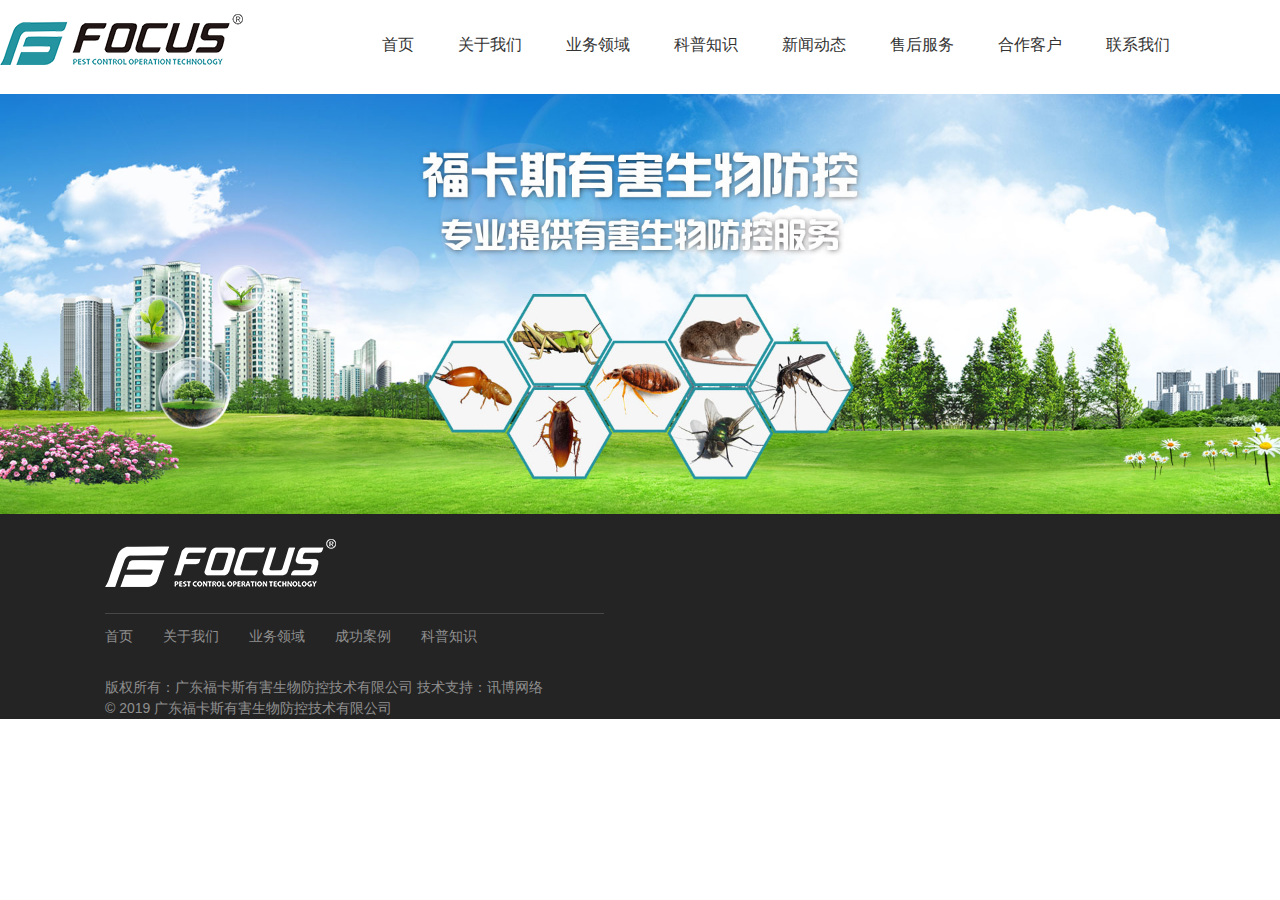
==== index.html @ cb15c4ae "1，添加页面" ====
<!DOCTYPE html>
<html>
	<head>
		<meta charset="utf-8">
		<title>首页</title>
		<link rel="stylesheet" type="text/css" href="css/PCreset.css" />
		<link rel="stylesheet" type="text/css" href="css/base.css" />
	</head>
	<body>
		<!-- header 头部 -->
		<div class="header">
			<div class="w1350 clearfix">
				<a href="index.html" class="logo"><img src="img/logo.png" alt=""></a>
				<ul>
					<li>
						<a href="">首页</a>
					</li>
					<li><a href="">关于我们</a></li>
					<li><a href="">业务领域</a></li>
					<li><a href="">科普知识</a></li>
					<li><a href="">新闻动态</a></li>
					<li><a href="">售后服务</a></li>
					<li><a href="">合作客户</a></li>
					<li><a href="">联系我们</a></li>
				</ul>
			</div>
		</div>
		<!-- banner -->
		<div class="banner">
			<a href="">
				<img src="img/banner.jpg" alt="">
			</a>
		</div>
		<!-- footer -->
		<div class="footer">
			<div class="w1350 clearfix">
				<div class="leftpart">
					<a class="logo">
						<img src="img/logo2.png">
					</a>
					<ul class="ftnav clearfix">
						<li>
							<a href="">首页</a>
						</li>
						<li><a href="">关于我们</a></li>
						<li><a href="">业务领域</a></li>
						<li><a href="">成功案例</a></li>
						<li><a href="">科普知识</a></li>
					</ul>
					<div>
						<span>版权所有：广东福卡斯有害生物防控技术有限公司</span>
						<span>技术支持：讯博网络</span>
					</div>
					<div>© 2019 广东福卡斯有害生物防控技术有限公司</div>
				</div>
			</div>
		</div>
	</body>
</html>
---- css/PCreset.css ----
@charset "utf-8";
html, body, div, h1, h2, h3, h4, h5, h6, p, dl, dt, dd, ol, ul, li, fieldset, form, label, input, legend, table, caption, tbody, tfoot, thead, tr, th, td, textarea, article, aside, audio, canvas, figure, footer, header, mark, menu, nav, section, time, video { margin: 0; padding: 0; }
h1, h2, h3, h4, h5, h6 { font-size: 100%; font-weight: normal }
article, aside, dialog, figure, footer, header, hgroup, nav, section, blockquote { display: block; }
ul, ol { list-style: none; }
img { border: 0 none; vertical-align: top; }
blockquote, q { quotes: none; }
blockquote:before, blockquote:after, q:before, q:after { content: none; }
table { border-collapse: collapse; border-spacing: 0; }
strong, em, i { font-style: normal; font-weight: normal; }
ins { text-decoration: underline; }
del { text-decoration: line-through; }
mark { background: none; }
input::-ms-clear { display: none !important; }
input:-webkit-autofill { 
    -webkit-box-shadow: 0 0 0px 1000px rgba(255, 255, 255, 0) inset !important;
}
body { font: 12px/1.5 \5FAE\8F6F\96C5\9ED1, \5B8B\4F53, "Hiragino Sans GB", STHeiti, "WenQuanYi Micro Hei", "Droid Sans Fallback", SimSun, sans-serif; background: #fff; }
a { text-decoration: none; color: #333; }
a:hover { text-decoration: none; }
*{
	outline: none;
	box-sizing: border-box;
}
.flex {
	display: -webkit-box !important;
	display: -webkit-flex !important;
	display: -ms-flexbox !important;
	display: flex !important;
}


/*垂直显示*/

.flex-v {
	-webkit-box-orient: vertical;
	-webkit-flex-direction: column;
	-ms-flex-direction: column;
	flex-direction: column;
}

.flex-1 {
	-webkit-box-flex: 1;
	-webkit-flex: 1;
	-ms-flex: 1;
	flex: 1;
	/* overflow: hidden */
}


/*垂直对其方式*/

.flex-align-center {
	-webkit-box-align: center;
	-webkit-align-items: center;
	-ms-flex-align: center;
	align-items: center;
}

.flex-align-end {
	-webkit-box-align: flex-end;
	-webkit-align-items: flex-end;
	-ms-flex-align: flex-end;
	align-items: flex-end
}

/*左右居中*/

.flex-pack-center {
	-webkit-box-pack: center;
	-webkit-justify-content: center;
	-ms-flex-pack: center;
	justify-content: center;
}


/*两端对齐*/

.flex-pack-justify {
	-webkit-box-pack: justify;
	-webkit-justify-content: space-between;
	-ms-flex-pack: justify;
	justify-content: space-between;
}
.fl{
	float: left;
}
.fr{
	float: right;
}
.clearfix:after {
	visibility: hidden;
	display: block;
	font-size: 0;
	content: " ";
	clear: both;
	height: 0;
}

.clearfix {
	zoom: 1;
}
---- css/base.css ----
.w1350{
	width: 1350px;
	margin-left: auto;
	margin-right: auto;
	max-width: 100%;
}
.header{
	background:#fff;
	line-height: 80px;
}
.header>div .logo{
	float: left;
	padding-top: 14px;
}.header>div ul {
	float: right;
	margin-right: 110px;
}
.header>div ul li{
	float: left;
	
}.header>div ul li+li{
	margin-left: 44px;
}
.header>div ul li a{
	color: #333;
	line-height: 90px;
	font-size: 16px;
}
.banner a,.banner img{
	display: block;
	width: 100%;
}
.footer{
	background:#242424;
	color:#8f8f8f;
	font-size: 14px;
	
}
.footer>div{
	padding-left: 105px;
	padding-right: 60px;
}
.footer a{
	color:#8f8f8f;
}
.footer .leftpart{
	float: left;
	width: 499px;
	
}.footer .leftpart .logo{
	display: block;
	height: 100px;padding-top: 25px;
	border-bottom: 1px solid #474747;
}.footer .leftpart .ftnav {
	margin-bottom: 30px;
}
.footer .leftpart .ftnav li{
	float: left;
	margin-top: 12px;
	
}.footer .leftpart .ftnav li+li{
	margin-left: 30px;
}
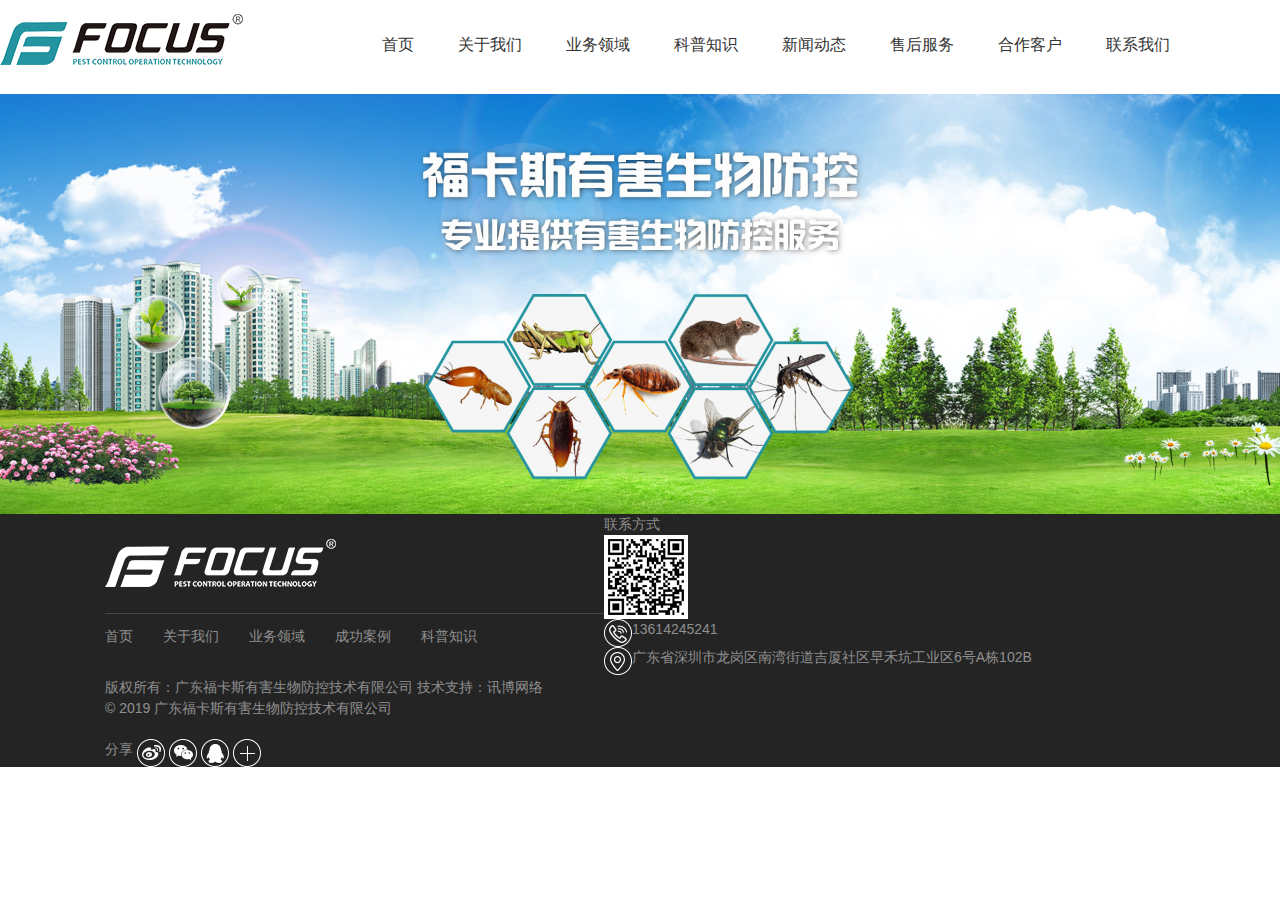
==== commit 288d3505: "1，添加图标" ====
--- a/index.html
+++ b/index.html
@@ -52,6 +52,20 @@
 						<span>技术支持：讯博网络</span>
 					</div>
 					<div>© 2019 广东福卡斯有害生物防控技术有限公司</div>
+					<div class="share mt20">
+						<span>分享</span>
+						<i class="icon1"></i>
+						<i class="icon2"></i>
+						<i class="icon3"></i>
+						<i class="icon4"></i></div>
+				</div>
+				<div class="rightpart">
+					<div>联系方式</div>
+					<div>
+						<div class="imgbox"><img src="img/qr.png" alt=""></div>
+						<div><i class="icon5"></i><span>13614245241</span></div>
+						<div><i class="icon6"></i><span>广东省深圳市龙岗区南湾街道吉厦社区早禾坑工业区6号A栋102B</span></div>
+					</div>
 				</div>
 			</div>
 		</div>
--- a/css/base.css
+++ b/css/base.css
@@ -3,6 +3,9 @@
 	margin-left: auto;
 	margin-right: auto;
 	max-width: 100%;
+}
+.mt20{
+	margin-top: 20px;
 }
 .header{
 	background:#fff;
@@ -60,4 +63,27 @@
 	
 }.footer .leftpart .ftnav li+li{
 	margin-left: 30px;
+}
+.footer  i{
+	display: inline-block;
+	height: 28px;
+	width: 28px;
+	vertical-align: top;
+}
+.footer  i.icon1{
+	background-image: url(../img/icon1.png);
+}
+.footer  i.icon2{
+	background-image: url(../img/icon2.png);
+}
+.footer  i.icon3{
+	background-image: url(../img/icon3.png);
+}
+.footer  i.icon4{
+	background-image: url(../img/icon4.png);
+}
+.footer  i.icon5{
+	background-image: url(../img/icon5.png);
+}.footer  i.icon6{
+	background-image: url(../img/icon6.png);
 }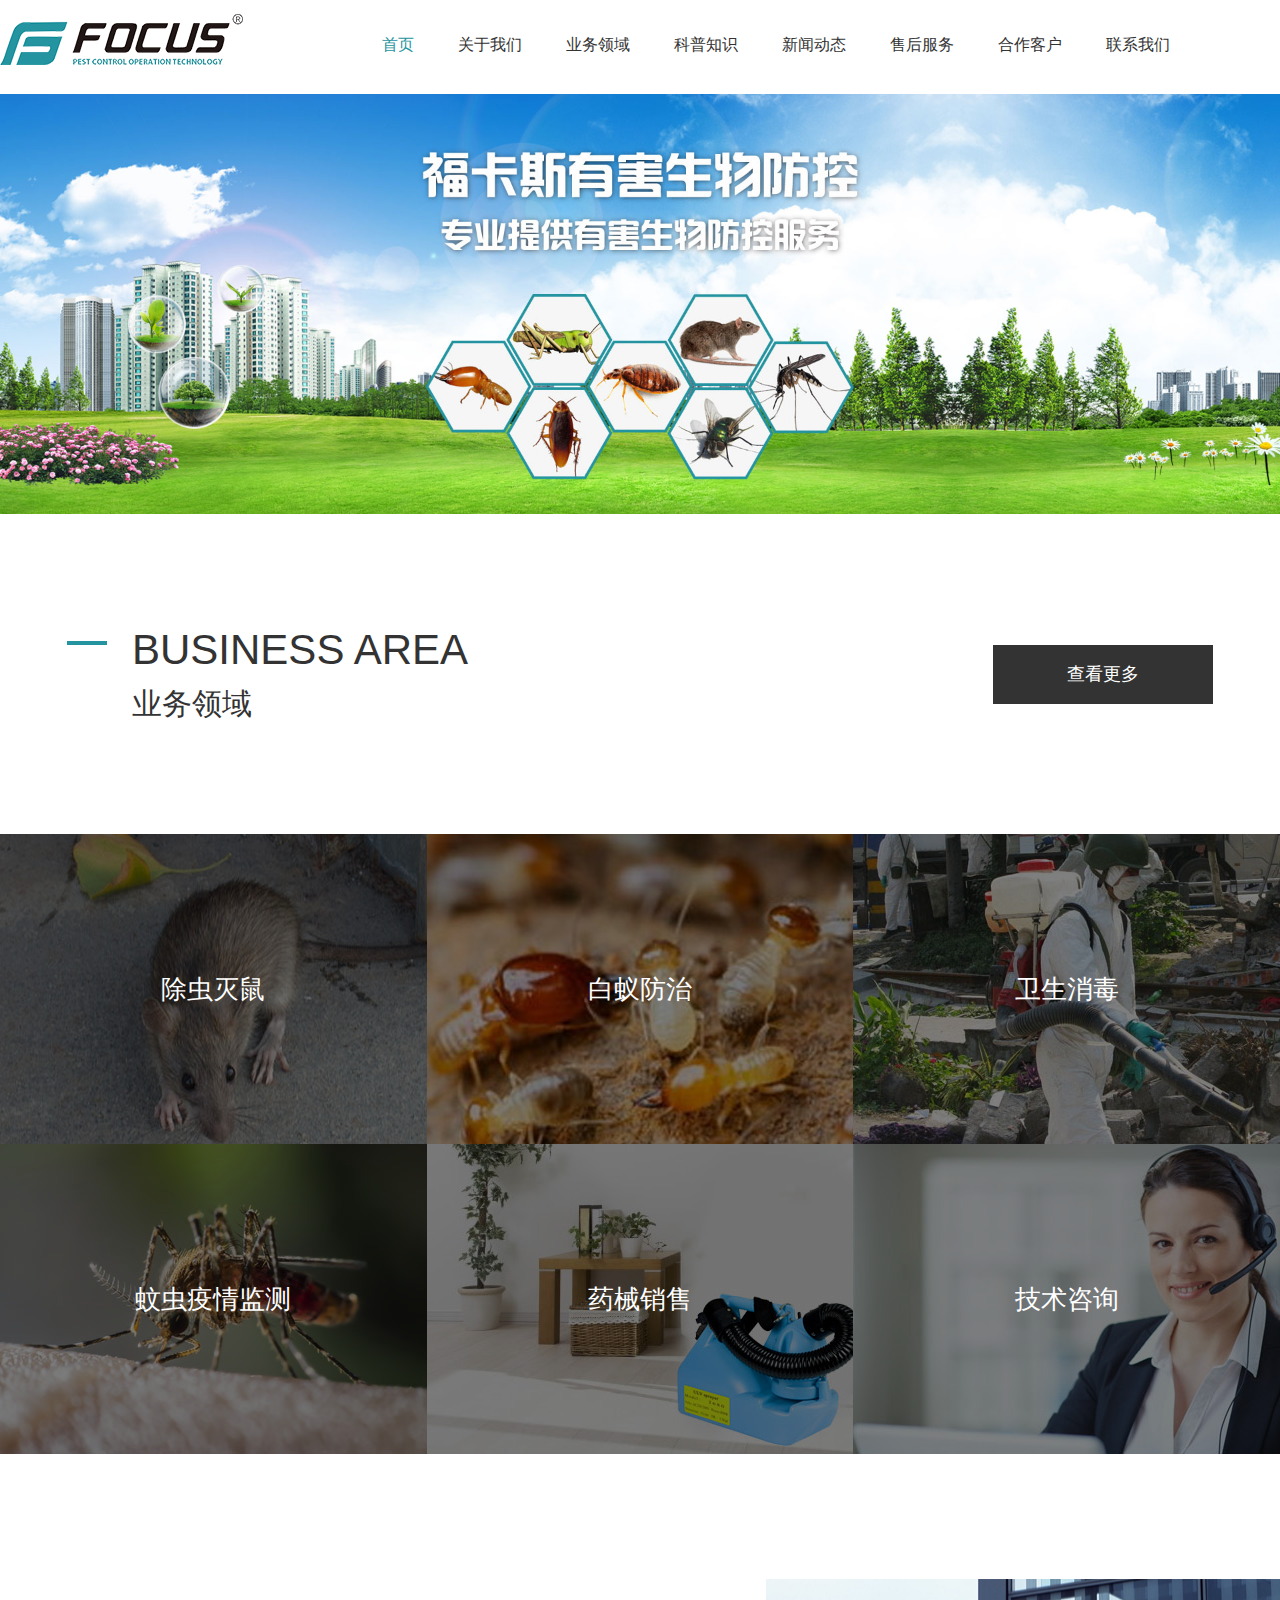
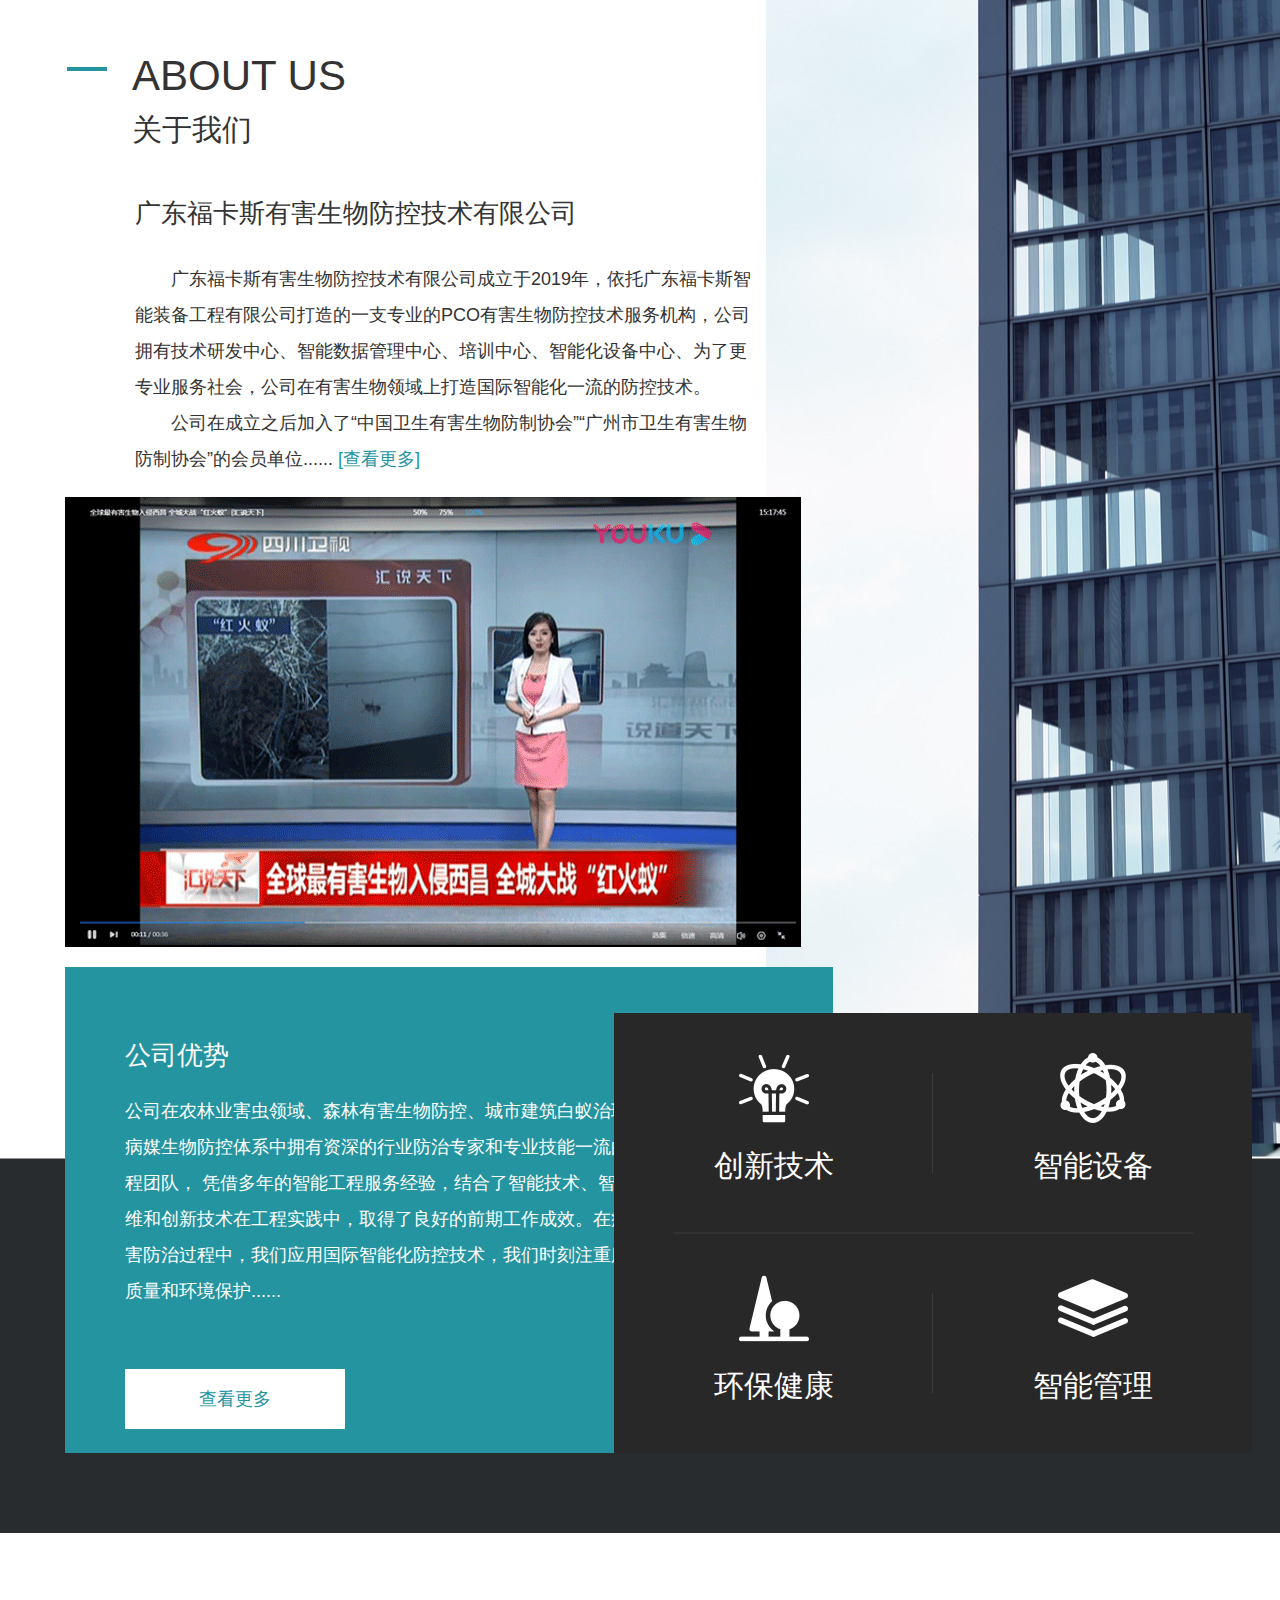
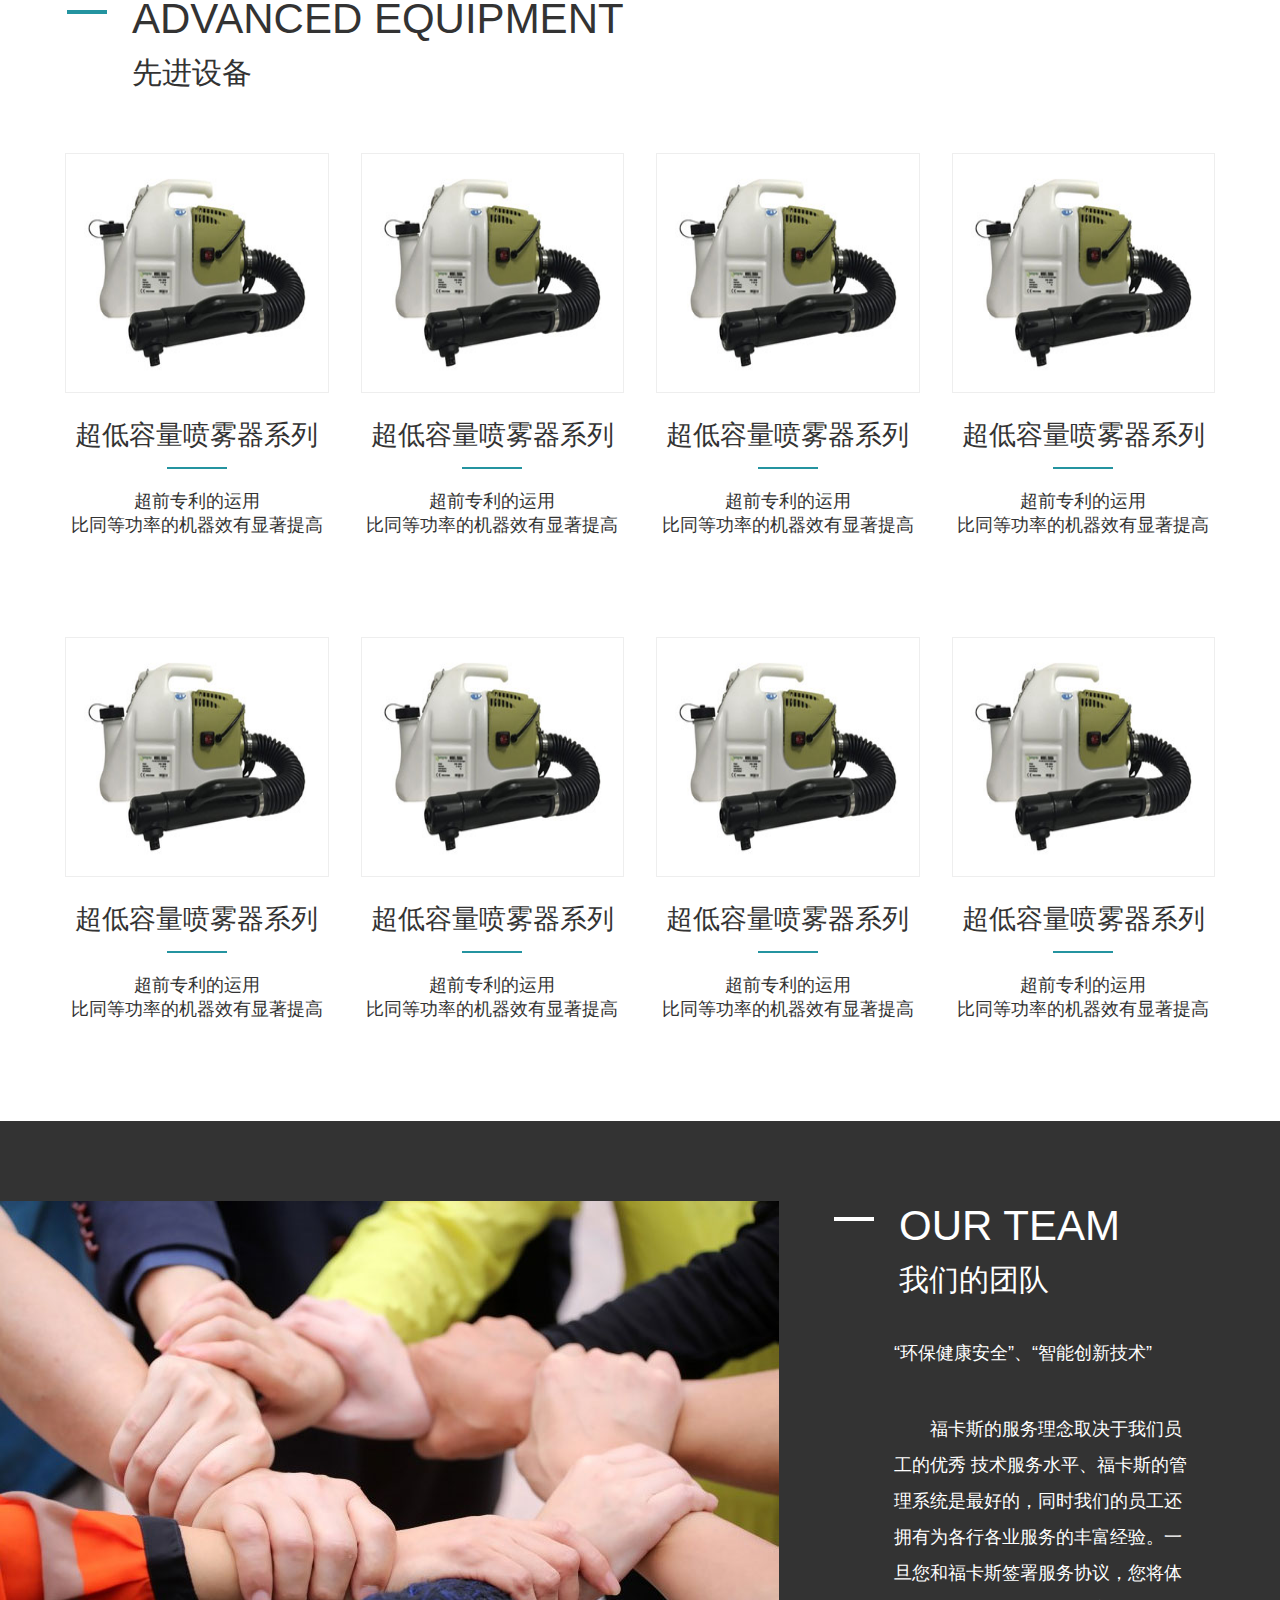
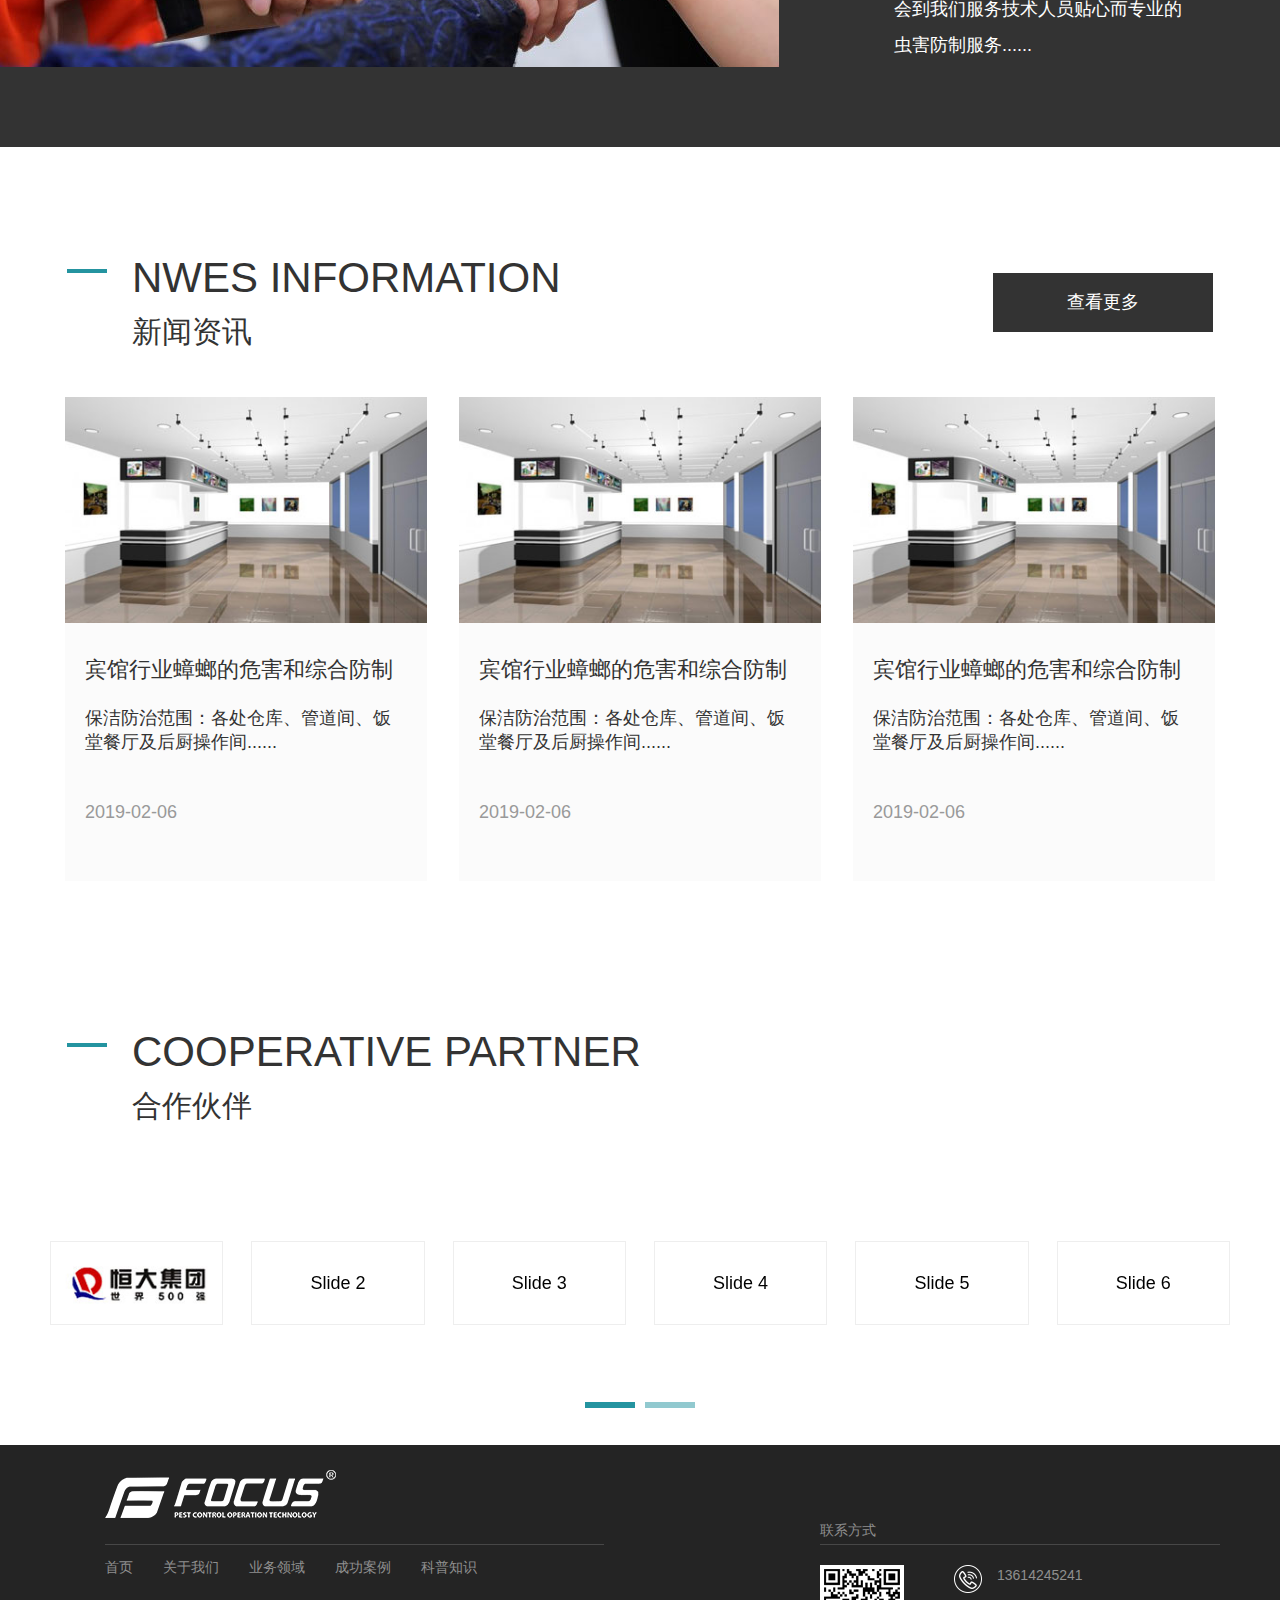
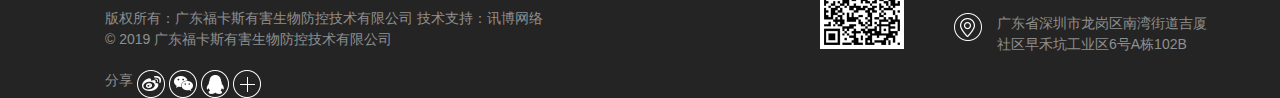
==== commit 2ce28b7f: "1，添加页面" ====
--- a/index.html
+++ b/index.html
@@ -4,7 +4,9 @@
 		<meta charset="utf-8">
 		<title>首页</title>
 		<link rel="stylesheet" type="text/css" href="css/PCreset.css" />
+		<link rel="stylesheet" href="css/swiper.min.css">
 		<link rel="stylesheet" type="text/css" href="css/base.css" />
+		<link rel="stylesheet" href="css/index.css">
 	</head>
 	<body>
 		<!-- header 头部 -->
@@ -13,7 +15,7 @@
 				<a href="index.html" class="logo"><img src="img/logo.png" alt=""></a>
 				<ul>
 					<li>
-						<a href="">首页</a>
+						<a href="" class="active">首页</a>
 					</li>
 					<li><a href="">关于我们</a></li>
 					<li><a href="">业务领域</a></li>
@@ -31,6 +33,284 @@
 				<img src="img/banner.jpg" alt="">
 			</a>
 		</div>
+		<!-- 业务领域 -->
+		<section class="modbox area w1350">
+			<div class="modbox-hd flex flex-pack-justify flex-align-center">
+				<div class="title">
+					<p>BUSINESS AREA</p>
+					<p>业务领域</p>
+				</div>
+				<a href="" class="more">查看更多</a>
+			</div>
+			<div class="modbox-bd">
+				<ul class="clearfix">
+					<li><a href="">
+							<img src="img/img1.jpg" alt="">
+							<div class="tip">除虫灭鼠</div>
+						</a>
+					</li>
+					<li><a href="">
+							<img src="img/img2.jpg" alt="">
+							<div class="tip">白蚁防治</div>
+						</a>
+					</li>
+					<li><a href="">
+							<img src="img/img3.jpg" alt="">
+							<div class="tip">卫生消毒</div>
+						</a>
+					</li>
+					<li><a href="">
+							<img src="img/img4.jpg" alt="">
+							<div class="tip">蚊虫疫情监测</div>
+						</a>
+					</li>
+					<li><a href="">
+							<img src="img/img5.jpg" alt="">
+							<div class="tip">药械销售</div>
+						</a>
+					</li>
+					<li><a href="">
+							<img src="img/img6.jpg" alt="">
+							<div class="tip">技术咨询</div>
+						</a>
+					</li>
+				</ul>
+			</div>
+		</section>
+		<!-- 关于我们 -->
+
+		<section class="modbox aboutus w1350">
+			<div class="modbox-hd flex flex-pack-justify flex-align-center">
+				<div class="title">
+					<p>ABOUT US</p>
+					<p>关于我们</p>
+				</div>
+			</div>
+			<div class="modbox-bd">
+				<div class="companyinfo">
+					<div class="name">广东福卡斯有害生物防控技术有限公司</div>
+					<div>
+						<p>
+							广东福卡斯有害生物防控技术有限公司成立于2019年，依托广东福卡斯智能装备工程有限公司打造的一支专业的PCO有害生物防控技术服务机构，公司拥有技术研发中心、智能数据管理中心、培训中心、智能化设备中心、为了更专业服务社会，公司在有害生物领域上打造国际智能化一流的防控技术。</p>
+						<p>
+							公司在成立之后加入了“中国卫生有害生物防制协会”“广州市卫生有害生物防制协会”的会员单位...... <a href="" class="link">[查看更多]</a>
+						</p>
+					</div>
+				</div>
+				<img src="img/video.png" alt="" class="video">
+			</div>
+			<div class="modbox-ft">
+				<div class="youshi">
+					<div>公司优势</div>
+					<p>公司在农林业害虫领域、森林有害生物防控、城市建筑白蚁治理、病媒生物防控体系中拥有资深的行业防治专家和专业技能一流的工程团队，
+						凭借多年的智能工程服务经验，结合了智能技术、智能思维和创新技术在工程实践中，取得了良好的前期工作成效。在病虫害防治过程中，我们应用国际智能化防控技术，我们时刻注重服务质量和环境保护......</p>
+					<a href="">查看更多</a>
+				</div>
+				<ul class="menu">
+					<li><a href="">
+							<i class="icon1"></i>
+							<p>创新技术</p>
+						</a>
+					</li>
+					<li><a href="">
+							<i class="icon2"></i>
+							<p>智能设备</p>
+						</a>
+					</li>
+					<li><a href="">
+							<i class="icon3"></i>
+							<p>环保健康</p>
+						</a>
+					</li>
+					<li><a href="">
+							<i class="icon4"></i>
+							<p>智能管理</p>
+						</a>
+					</li>
+				</ul>
+			</div>
+		</section>
+		<!-- 先进设备 -->
+		<section class="modbox equipment w1350">
+			<div class="modbox-hd flex flex-pack-justify flex-align-center">
+				<div class="title">
+					<p>ADVANCED EQUIPMENT</p>
+					<p>先进设备</p>
+				</div>
+			</div>
+			<div class="modbox-bd">
+				<ul class="equlist clearfix">
+					<li>
+						<a href="">
+							<div class="imgbox flex flex-pack-center">
+								<img src="img/demo/1.jpg" alt="">
+							</div>
+							<div class="name">超低容量喷雾器系列</div>
+							<div class="line"></div>
+							<div>超前专利的运用<br>比同等功率的机器效有显著提高</div>
+						</a>
+					</li>
+					<li>
+						<a href="">
+							<div class="imgbox flex flex-pack-center">
+								<img src="img/demo/1.jpg" alt="">
+							</div>
+							<div class="name">超低容量喷雾器系列</div>
+							<div class="line"></div>
+							<div>超前专利的运用<br>比同等功率的机器效有显著提高</div>
+						</a>
+					</li>
+					<li>
+						<a href="">
+							<div class="imgbox flex flex-pack-center">
+								<img src="img/demo/1.jpg" alt="">
+							</div>
+							<div class="name">超低容量喷雾器系列</div>
+							<div class="line"></div>
+							<div>超前专利的运用<br>比同等功率的机器效有显著提高</div>
+						</a>
+					</li>
+					<li>
+						<a href="">
+							<div class="imgbox flex flex-pack-center">
+								<img src="img/demo/1.jpg" alt="">
+							</div>
+							<div class="name">超低容量喷雾器系列</div>
+							<div class="line"></div>
+							<div>超前专利的运用<br>比同等功率的机器效有显著提高</div>
+						</a>
+					</li>
+					<li>
+						<a href="">
+							<div class="imgbox flex flex-pack-center">
+								<img src="img/demo/1.jpg" alt="">
+							</div>
+							<div class="name">超低容量喷雾器系列</div>
+							<div class="line"></div>
+							<div>超前专利的运用<br>比同等功率的机器效有显著提高</div>
+						</a>
+					</li>
+					<li>
+						<a href="">
+							<div class="imgbox flex flex-pack-center">
+								<img src="img/demo/1.jpg" alt="">
+							</div>
+							<div class="name">超低容量喷雾器系列</div>
+							<div class="line"></div>
+							<div>超前专利的运用<br>比同等功率的机器效有显著提高</div>
+						</a>
+					</li>
+					<li>
+						<a href="">
+							<div class="imgbox flex flex-pack-center">
+								<img src="img/demo/1.jpg" alt="">
+							</div>
+							<div class="name">超低容量喷雾器系列</div>
+							<div class="line"></div>
+							<div>超前专利的运用<br>比同等功率的机器效有显著提高</div>
+						</a>
+					</li>
+					<li>
+						<a href="">
+							<div class="imgbox flex flex-pack-center">
+								<img src="img/demo/1.jpg" alt="">
+							</div>
+							<div class="name">超低容量喷雾器系列</div>
+							<div class="line"></div>
+							<div>超前专利的运用<br>比同等功率的机器效有显著提高</div>
+						</a>
+					</li>
+				</ul>
+			</div>
+		</section>
+		<section class="modbox flex flex-align-center ourteam w1350">
+			<div class="imgbox"><img src="img/team.jpg" alt=""></div>
+			<div class="modbox-bd flex-1">
+				<div class="title">
+					<p>OUR TEAM</p>
+					<p>我们的团队</p>
+				</div>
+				<div class="teaminfo">
+					<div>“环保健康安全”、“智能创新技术”</div>
+					<p>福卡斯的服务理念取决于我们员工的优秀 技术服务水平、福卡斯的管理系统是最好的，同时我们的员工还拥有为各行各业服务的丰富经验。一旦您和福卡斯签署服务协议，您将体会到我们服务技术人员贴心而专业的虫害防制服务...... <a
+						 href="">[查看更多]</a></p>
+				</div>
+			</div>
+		</section>
+		<section class="modbox news w1350">
+			<div class="modbox-hd flex flex-pack-justify flex-align-center">
+				<div class="title">
+					<p>NWES INFORMATION</p>
+					<p>新闻资讯</p>
+				</div>
+				<a href="" class="more">查看更多</a>
+			</div>
+			<div class="modbox-bd">
+				<ul class="newslist clearfix">
+					<li><a href="">
+							<div class="imgbox">
+								<img src="img/demo/2.jpg" alt="">
+							</div>
+							<div class="info">
+								<div class="name">宾馆行业蟑螂的危害和综合防制</div>
+								<p>保洁防治范围：各处仓库、管道间、饭堂餐厅及后厨操作间......</p>
+								<div class="time">2019-02-06</div>
+
+							</div>
+						</a></li>
+					<li><a href="">
+							<div class="imgbox">
+								<img src="img/demo/2.jpg" alt="">
+							</div>
+							<div class="info">
+								<div class="name">宾馆行业蟑螂的危害和综合防制</div>
+								<p>保洁防治范围：各处仓库、管道间、饭堂餐厅及后厨操作间......</p>
+								<div class="time">2019-02-06</div>
+
+							</div>
+						</a></li>
+					<li><a href="">
+							<div class="imgbox">
+								<img src="img/demo/2.jpg" alt="">
+							</div>
+							<div class="info">
+								<div class="name">宾馆行业蟑螂的危害和综合防制</div>
+								<p>保洁防治范围：各处仓库、管道间、饭堂餐厅及后厨操作间......</p>
+								<div class="time">2019-02-06</div>
+
+							</div>
+						</a></li>
+				</ul>
+			</div>
+		</section>
+		<section class="modbox friend w1350">
+			<div class="modbox-hd flex flex-pack-justify flex-align-center">
+				<div class="title">
+					<p>COOPERATIVE PARTNER</p>
+					<p>合作伙伴</p>
+				</div>
+			</div>
+			<div class="modbox-bd">
+				<div class="swiper-container">
+					<div class="swiper-wrapper">
+						<div class="swiper-slide"><a href="">
+								<img src="img/demo/logo.jpg" alt=""></a></div>
+						<div class="swiper-slide">Slide 2</div>
+						<div class="swiper-slide">Slide 3</div>
+						<div class="swiper-slide">Slide 4</div>
+						<div class="swiper-slide">Slide 5</div>
+						<div class="swiper-slide">Slide 6</div>
+						<div class="swiper-slide">Slide 7</div>
+						<div class="swiper-slide">Slide 8</div>
+						<div class="swiper-slide">Slide 9</div>
+						<div class="swiper-slide">Slide 10</div>
+					</div>
+					<!-- Add Pagination -->
+				</div>
+				<div class="swiper-pagination"></div>
+
+			</div>
+		</section>
 		<!-- footer -->
 		<div class="footer">
 			<div class="w1350 clearfix">
@@ -60,14 +340,34 @@
 						<i class="icon4"></i></div>
 				</div>
 				<div class="rightpart">
-					<div>联系方式</div>
-					<div>
+					<div class="title">联系方式</div>
+					<div class="flex">
 						<div class="imgbox"><img src="img/qr.png" alt=""></div>
-						<div><i class="icon5"></i><span>13614245241</span></div>
-						<div><i class="icon6"></i><span>广东省深圳市龙岗区南湾街道吉厦社区早禾坑工业区6号A栋102B</span></div>
+						<div class="flex-1">
+							<div><i class="icon5"></i><span>13614245241</span></div>
+							<div class="mt20 flex"><i class="icon6"></i><span class="flex-1">广东省深圳市龙岗区南湾街道吉厦社区早禾坑工业区6号A栋102B</span></div>
+						</div>
 					</div>
 				</div>
 			</div>
 		</div>
 	</body>
 </html>
+<script src="js/swiper.min.js"></script>
+<script>
+	var swiper = new Swiper('.swiper-container', {
+		slidesPerView: 6,
+		slidesPerGroup: 6,
+		spaceBetween: 28,
+		freeMode: true,
+		loop: true,
+		autoplay: {
+			delay: 2500,
+			disableOnInteraction: false,
+		},
+		pagination: {
+			el: '.swiper-pagination',
+			clickable: true,
+		},
+	});
+</script>
--- a/css/base.css
+++ b/css/base.css
@@ -1,89 +1,284 @@
-.w1350{
+.link {
+	color: #2494a0;
+}
+
+.w1350 {
 	width: 1350px;
 	margin-left: auto;
 	margin-right: auto;
 	max-width: 100%;
 }
-.mt20{
+
+.mt20 {
 	margin-top: 20px;
 }
-.header{
-	background:#fff;
+
+.imgbox img {
+	display: block;
+	width: 100%;
+}
+
+.header {
+	background: #fff;
 	line-height: 80px;
 }
-.header>div .logo{
+
+.header>div .logo {
 	float: left;
 	padding-top: 14px;
-}.header>div ul {
+}
+
+.header>div ul {
 	float: right;
 	margin-right: 110px;
 }
-.header>div ul li{
-	float: left;
-	
-}.header>div ul li+li{
+
+.header>div ul li {
+	float: left;
+
+}
+
+.header>div ul li+li {
 	margin-left: 44px;
 }
-.header>div ul li a{
+
+.header>div ul li a {
 	color: #333;
 	line-height: 90px;
 	font-size: 16px;
 }
-.banner a,.banner img{
+
+.header>div ul li a.active {
+	color: #2494a0;
+}
+
+.banner a,
+.banner img {
 	display: block;
 	width: 100%;
 }
-.footer{
-	background:#242424;
-	color:#8f8f8f;
+
+.footer {
+	background: #242424;
+	color: #8f8f8f;
 	font-size: 14px;
-	
-}
-.footer>div{
+
+}
+
+.footer>div {
 	padding-left: 105px;
 	padding-right: 60px;
 }
-.footer a{
-	color:#8f8f8f;
-}
-.footer .leftpart{
+
+.footer a {
+	color: #8f8f8f;
+}
+
+.footer .leftpart {
 	float: left;
 	width: 499px;
-	
-}.footer .leftpart .logo{
-	display: block;
-	height: 100px;padding-top: 25px;
+
+}
+
+.footer .leftpart .logo {
+	display: block;
+	height: 100px;
+	padding-top: 25px;
 	border-bottom: 1px solid #474747;
-}.footer .leftpart .ftnav {
+}
+
+.footer .leftpart .ftnav {
 	margin-bottom: 30px;
 }
-.footer .leftpart .ftnav li{
+
+.footer .leftpart .ftnav li {
 	float: left;
 	margin-top: 12px;
-	
-}.footer .leftpart .ftnav li+li{
+
+}
+
+.footer .leftpart .ftnav li+li {
 	margin-left: 30px;
 }
-.footer  i{
+
+.footer .rightpart {
+	float: right;
+	max-width: 400px;
+}
+
+.footer .rightpart .title {
+	height: 100px;
+	padding-top: 75px;
+	border-bottom: 1px solid #474747;
+	margin-bottom: 20px;
+}
+
+.footer .rightpart .imgbox {
+	margin-right: 50px;
+}
+
+.footer .rightpart i {
+	margin-right: 15px;
+}
+
+.footer i {
 	display: inline-block;
 	height: 28px;
 	width: 28px;
 	vertical-align: top;
 }
-.footer  i.icon1{
+
+.footer i.icon1 {
 	background-image: url(../img/icon1.png);
 }
-.footer  i.icon2{
+
+.footer i.icon2 {
 	background-image: url(../img/icon2.png);
 }
-.footer  i.icon3{
+
+.footer i.icon3 {
 	background-image: url(../img/icon3.png);
 }
-.footer  i.icon4{
+
+.footer i.icon4 {
 	background-image: url(../img/icon4.png);
 }
-.footer  i.icon5{
+
+.footer i.icon5 {
 	background-image: url(../img/icon5.png);
-}.footer  i.icon6{
+}
+
+.footer i.icon6 {
 	background-image: url(../img/icon6.png);
+}
+
+.equlist li a {
+	display: block;
+	text-align: center;
+	color: #333;
+	font-size: 18px;
+	line-height: 24px;
+	padding-bottom: 100px;
+}
+
+.equlist li a .name {
+	font-size: 27px;
+	margin-top: 30px;
+}
+
+.equlist li a .imgbox {
+	border: 1px solid #eee;
+	height: 240px;
+}
+
+.equlist li a .imgbox img {
+	display: block;
+	max-height: 100%;
+	max-width: 100%;
+	margin: 0 auto;
+}
+
+.equlist li a .line {
+	display: block;
+	margin: 20px auto;
+	height: 2px;
+	width: 60px;
+	background: #2494A0;
+}
+
+.page {
+	text-align: center;
+	font-size: 14px;
+	color: #333;
+}
+
+.page a {
+	height: 28px;
+	border: 1px solid #eee;
+	display: inline-block;
+	padding: 0 10px;
+	line-height: 26px;
+	margin: 0 5px;
+}
+
+.page a.btn,
+.page a:hover,
+.page a.active {
+	color: #fff;
+	background: #2494a0;
+	border-color: #2494a0;
+}
+
+.page input {
+	height: 28px;
+	border: 1px solid #eee;
+	width: 30px;
+	text-align: center;
+	margin: 0 5px;
+}
+
+/* 科普知识 */
+.knowledgelist {
+	margin: 60px 65px 80px;
+}
+
+.knowledgelist .flex,.newlist .flex {
+	padding: 40px 0;
+	border-bottom: 1px solid #eee;
+	color: #666;
+	font-size: 16px;
+	line-height: 28px;
+
+}.newlist .flex{
+	padding: 80px 0;
+}
+
+.knowledgelist .flex .imgbox,.newlist .flex .imgbox {
+	width: 302px;
+	margin-right: 30px;
+}
+.newlist{
+	margin: 60px 65px;
+}
+.newlist .flex .imgbox{
+	width: 505px;
+}
+
+.knowledgelist .flex .name,
+.newlist .flex .name{
+	color: #333;
+	font-size: 24px;
+	overflow: hidden;
+	text-overflow: ellipsis;
+	margin-bottom: 25px;
+	margin-top: 15px;
+}
+.newlist .flex .name{
+	margin-top: 0;
+}
+.knowledgelist .flex p,
+.newlist .flex p{
+	overflow: hidden;
+	text-overflow: ellipsis;
+	display: -webkit-box;
+	-webkit-line-clamp: 3;
+	line-clamp: 3;
+	-webkit-box-orient: vertical;
+}
+
+.knowledgelist .flex .time,
+.newlist .flex .time{
+	margin-top: 40px;
+	font-size: 18px;
+}
+.knowledgelist .flex .more,
+.newlist .flex .more{
+	color: #fff;
+	font-size: 16px;
+	line-height: 36px;
+	width: 120px;
+	background: #333;
+	display: block;
+	text-align: center;
+	margin-top: 30px;
 }--- a/css/index.css
+++ b/css/index.css
@@ -0,0 +1,456 @@
+.modbox .modbox-hd {
+	margin-left: 67px;
+	margin-right: 67px;
+}
+
+.modbox .title {
+	color: #333;
+	font-size: 42px;
+	padding-left: 65px;
+	line-height: 1;
+	position: relative;
+}
+
+.modbox .title p+p {
+	font-size: 30px;
+	margin-top: 18px;
+}
+
+.modbox .title:after {
+	content: '';
+	display: block;
+	height: 4px;
+	width: 40px;
+	background: #2494a0;
+	position: absolute;
+	left: 0;
+	top: 12px;
+}
+
+.modbox .more {
+	color: #fff;
+	font-size: 18px;
+	width: 220px;
+	height: 59px;
+	background: #333;
+	text-align: center;
+	line-height: 59px;
+	display: block;
+}
+
+.modbox.area .modbox-hd {
+	height: 320px;
+}
+
+.modbox.area .modbox-bd ul li {
+	float: left;
+	width: 33.33%;
+}
+
+.modbox.area .modbox-bd ul li a,
+.modbox.area .modbox-bd ul li img {
+	display: block;
+	position: relative;
+}
+
+.modbox.area .modbox-bd ul li a .tip {
+	position: absolute;
+	top: 0;
+	left: 0;
+	right: 0;
+	bottom: 0;
+	background: rgba(0, 0, 0, .5);
+	color: #fff;
+	font-size: 26px;
+	text-align: center;
+	line-height: 310px;
+}
+
+.aboutus {
+	margin-top: 125px;
+	background: url(../img/bg.png) no-repeat right center;
+}
+
+.aboutus.modbox .modbox-hd {
+	padding-top: 76px;
+	padding-bottom: 50px;
+}
+
+.aboutus .companyinfo {
+	width: 835px;
+	padding-left: 135px;
+	padding-right: 79px;
+	font-size: 18px;
+	color: #333;
+	line-height: 36px;
+}
+
+.aboutus .companyinfo p {
+	text-indent: 2em;
+}
+
+.aboutus .companyinfo .name {
+	font-size: 26px;
+	margin-bottom: 30px;
+}
+
+.aboutus .video {
+	margin: 20px 65px;
+}
+
+.aboutus .youshi {
+	background: #2494a0;
+	color: #fff;
+	font-size: 18px;
+	line-height: 36px;
+}
+
+.aboutus.modbox {
+	padding-bottom: 80px;
+}
+
+.aboutus.modbox .modbox-ft {
+	position: relative;
+	height: 486px;
+	padding-left: 65px;
+}
+
+.aboutus.modbox .modbox-ft .youshi {
+	width: 768px;
+	height: 486px;
+	padding: 70px 175px 40px 60px;
+}
+
+.aboutus.modbox .modbox-ft .youshi>div {
+	font-size: 26px;
+	margin-bottom: 20px;
+}
+
+.aboutus.modbox .modbox-ft .youshi a {
+	color: #2494a0;
+	font-size: 18px;
+	background: #fff;
+	width: 220px;
+	display: block;
+	line-height: 60px;
+	text-align: center;
+	margin-top: 60px;
+}
+
+.aboutus .menu {
+	background: #282828;
+	color: #fff;
+	width: 638px;
+	height: 440px;
+	position: absolute;
+	bottom: 0;
+	right: 28px;
+}
+
+.aboutus .menu:after {
+	content: '';
+	display: block;
+	height: 1px;
+	width: 520px;
+	position: absolute;
+	background: rgba(255, 255, 255, .1);
+	top: 50%;
+	left: 50%;
+	transform: translate(-50%, -50%);
+}
+
+.aboutus .menu i {
+	display: block;
+	width: 70px;
+	height: 70px;
+	margin: 0 auto 20px;
+	background: no-repeat center center;
+
+}
+
+.aboutus .menu li {
+	float: left;
+	width: 50%;
+	height: 50%;
+	position: relative;
+}
+
+.aboutus .menu li:nth-child(2n+1):after {
+	content: '';
+	display: block;
+	width: 1px;
+	background: rgba(255, 255, 255, .1);
+	top: 50%;
+	right: 0;
+	height: 100px;
+	position: absolute;
+	transform: translateY(-50%);
+}
+
+.aboutus .menu li a {
+	display: block;
+	text-align: center;
+	color: #fff;
+	font-size: 30px;
+	padding-top: 40px;
+}
+
+.aboutus .menu i.icon1 {
+	background-image: url(../img/icon7.png);
+}
+
+.aboutus .menu i.icon2 {
+	background-image: url(../img/icon8.png);
+}
+
+.aboutus .menu i.icon3 {
+	background-image: url(../img/icon9.png);
+}
+
+.aboutus .menu i.icon4 {
+	background-image: url(../img/icon10.png);
+}
+
+.modbox.equipment .modbox-hd {
+	height: 220px;
+}
+
+.modbox.equipment .modbox-bd {
+	margin: 0 65px;
+}
+
+
+.modbox.equipment .equlist {
+	margin: 0 -16px;
+}
+.modbox.equipment .equlist li {
+	float: left;
+	width: 25%;
+	padding: 0 16px;
+}
+
+.ourteam {
+	background: #333;
+	color: #fff;
+	line-height: 36px;
+	font-size: 18px;
+	padding: 80px 0;
+}
+
+.ourteam .imgbox {
+	width: 779px;
+	margin-right: 55px;
+}
+
+.ourteam .imgbox img {
+	display: block;
+	width: 100%;
+}
+
+.modbox.ourteam .title {
+	color: #fff;
+}
+
+.modbox.ourteam .title:after {
+	background: #fff;
+}
+
+.modbox.ourteam .teaminfo {
+	padding: 40px 92px 0 60px;
+}
+
+.modbox.ourteam .teaminfo p {
+	text-indent: 2em;
+	margin-top: 40px;
+}
+
+.modbox.news .modbox-hd {
+	padding-top: 110px;
+	padding-bottom: 50px;
+}
+
+.modbox.news .modbox-bd {
+	margin: 0 65px;
+}
+
+.modbox.news .newslist {
+	margin: 0 -16px;
+}
+
+.modbox.news .newslist li {
+	float: left;
+	width: 33.33%;
+	padding: 0 16px;
+}
+
+.modbox.news .newslist li a {
+	display: block;
+	background: #fbfbfb;
+}
+
+.modbox.news .newslist li a .info {
+	padding: 30px 20px 55px;
+	font-size: 18px;
+	color: #333;
+}
+
+.modbox.news .newslist li a .info .name {
+	font-size: 22px;
+	white-space: nowrap;
+	overflow: hidden;
+	text-overflow: ellipsis;
+}
+
+.modbox.news .newslist li a .info p {
+	overflow: hidden;
+	text-overflow: ellipsis;
+	display: -webkit-box;
+	-webkit-line-clamp: 2;
+	line-clamp: 2;
+	-webkit-box-orient: vertical;
+	line-height: 24px;
+	margin-top: 20px;
+}
+
+.modbox.news .newslist li a .info .time {
+	color: #999;
+	margin-top: 45px;
+}
+
+.modbox.friend .modbox-hd {
+	padding-top: 150px;
+	padding-bottom: 120px;
+}
+
+.modbox.friend .modbox-bd {
+	margin: 0 50px;
+	padding-bottom: 120px;
+	position: relative;
+	text-align: center;
+}
+
+.modbox.friend .swiper-container {
+	width: 100%;
+	height: 84px;
+}
+
+.modbox.friend .swiper-slide {
+	text-align: center;
+	font-size: 18px;
+	background: #fff;
+
+	/* Center slide text vertically */
+	display: -webkit-box;
+	display: -ms-flexbox;
+	display: -webkit-flex;
+	display: flex;
+	-webkit-box-pack: center;
+	-ms-flex-pack: center;
+	-webkit-justify-content: center;
+	justify-content: center;
+	-webkit-box-align: center;
+	-ms-flex-align: center;
+	-webkit-align-items: center;
+	align-items: center;
+	border: 1px solid #eee;
+	overflow: hidden;
+}
+
+.modbox.friend .swiper-slide a,
+.modbox.friend .swiper-slide img {
+	display: block;
+	width: 100%;
+}
+
+.modbox.friend .swiper-pagination-bullet {
+	width: 50px;
+	height: 6px;
+	background: #2494a0;
+	border-radius: 0;
+	margin: 0 5px;
+	opacity: .5;
+}
+
+.modbox.friend .swiper-pagination-bullet-active {
+	opacity: 1;
+}
+
+.modbox.friend .swiper-pagination {
+	width: 100%;
+top:154px;
+}
+/* 联系我们 */
+.contact{
+	padding: 75px 65px 0;
+}
+.contact  .modbox-bd{
+	margin-top: 70px;
+}
+.contact .input-group {
+	float: left;
+	width: 670px;
+}
+.contact .input-group .input-row{
+	width: 50%;
+	float: left;
+	font-size: 18px;
+	color: #333;
+	line-height: 46px;
+	margin-bottom: 20px;
+}
+.contact .input-group .input-row:last-child{
+	width: 100%;
+}
+.contact .input-group .input-row label{
+	margin-right: 20px;
+	vertical-align: top;
+	padding-left: 15px;
+}
+.contact .input-group .input-row input{
+	height: 46px;
+	width: 255px;
+	border: 1px solid #eee;
+	padding-left: 10px;
+}
+.contact .input-group .input-row textarea{
+	width: 589px;
+	border: 1px solid #eee;
+	padding-left: 10px;
+	resize: none;
+	height: 180px;
+}
+.contact .input-group .sendbtn{
+	display: block;
+	color: #fff;
+	background: #2494a0;
+	font-size: 18px;
+	width: 180px;
+	height: 46px;
+	text-align: center;
+	line-height: 46px;
+	margin: 30px 0 0 75px ;
+}
+.contact  .addr{
+	float: right;
+	width: 510px;
+	margin-left: 30px;
+	font-size: 18px;
+	color: #333;
+	line-height: 32px;
+	border: 1px solid #eee;
+	padding: 20px 30px 88px;
+}
+.contact  .addr p.name{
+	font-size: 22px;
+	margin-bottom: 15px;
+	padding-left: 0;
+}
+.contact  .addr p{
+	padding-left: 10px;
+}
+.map{
+	padding: 150px 65px;
+}
+.map .imgbox{
+	margin-top: 85px;
+}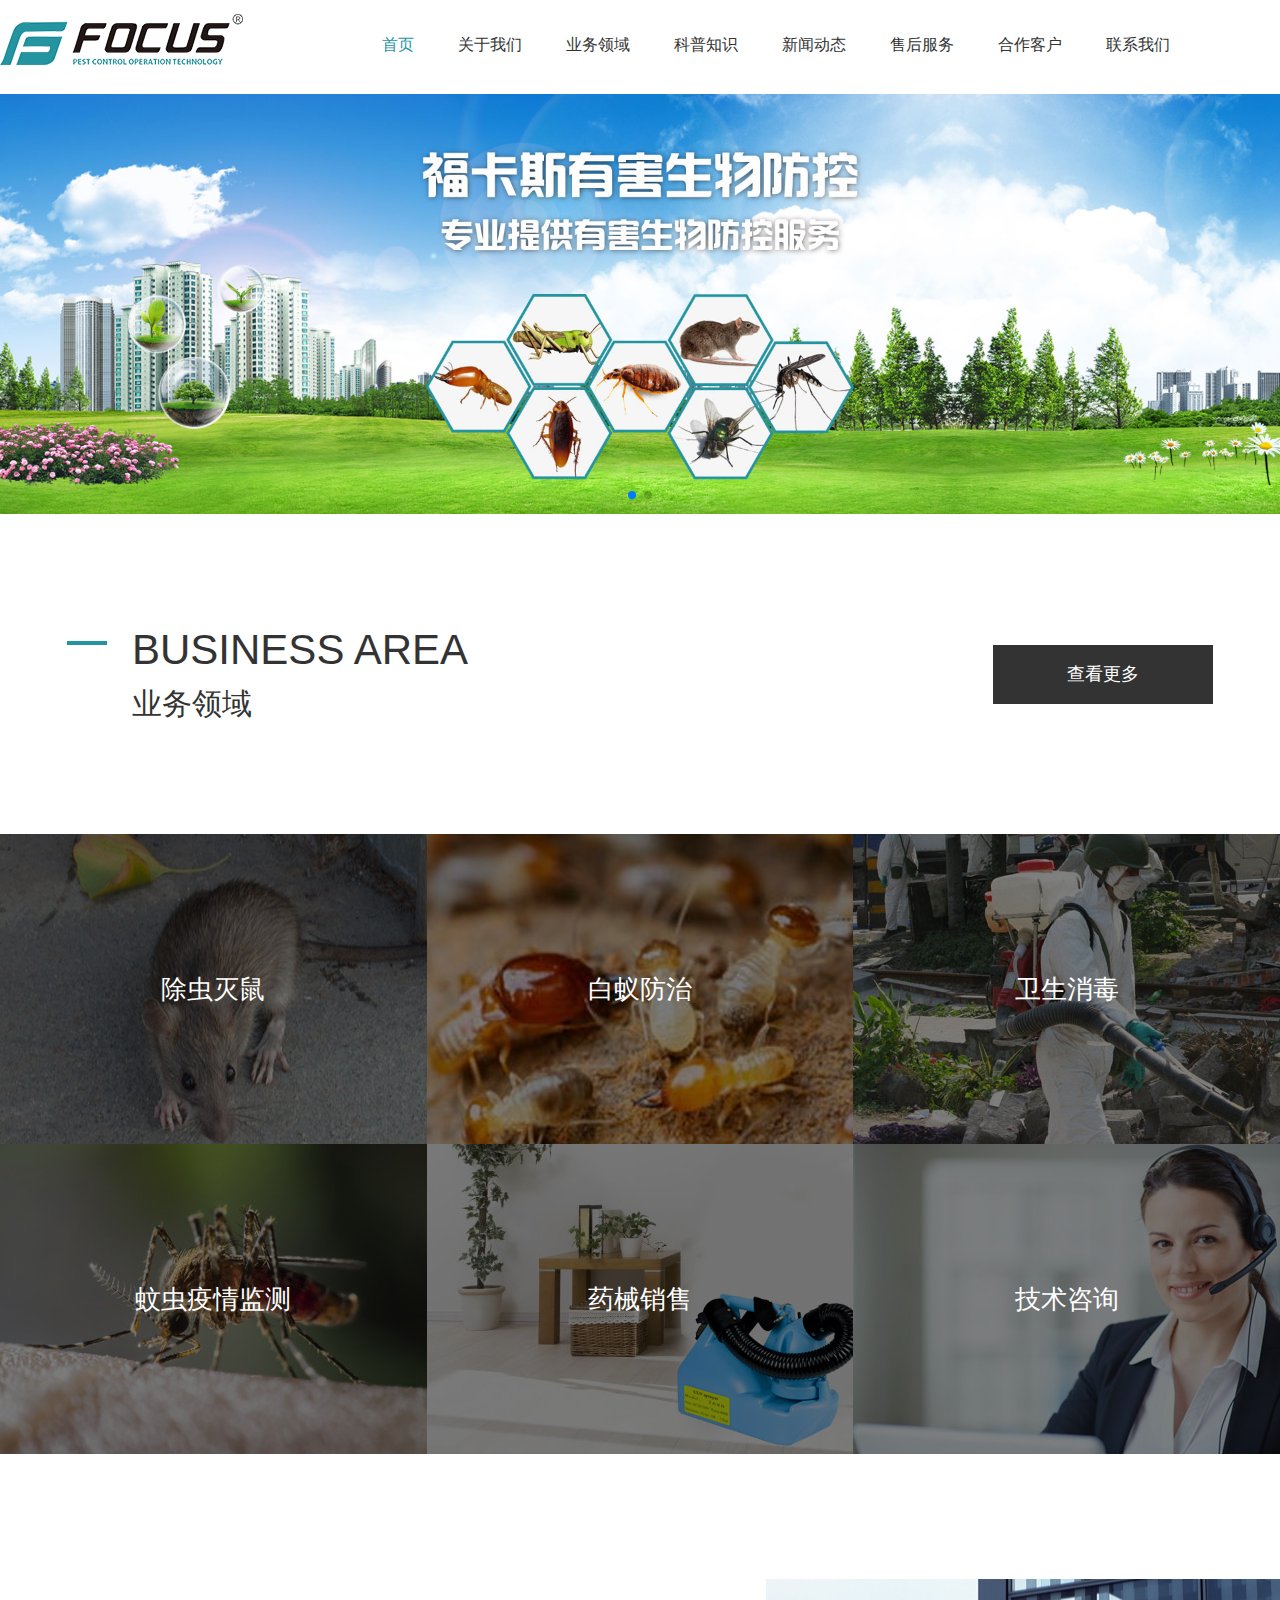
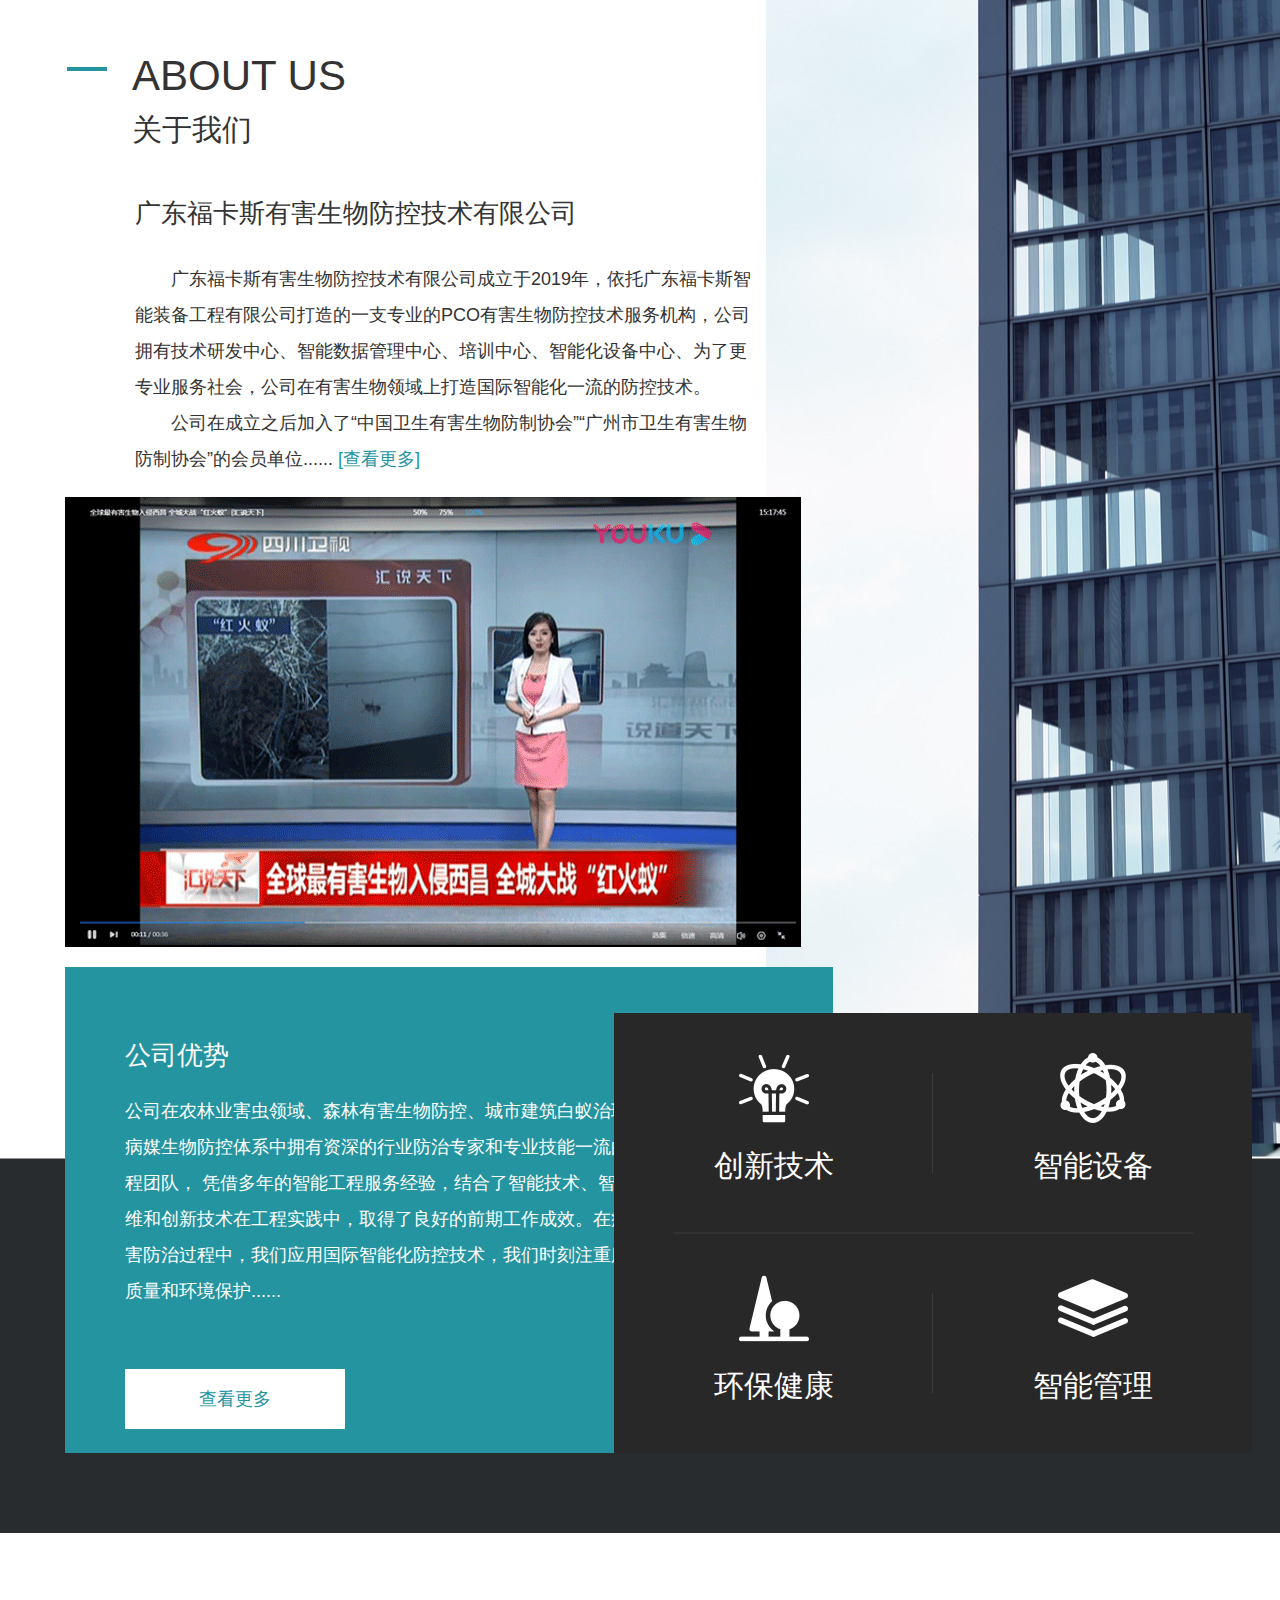
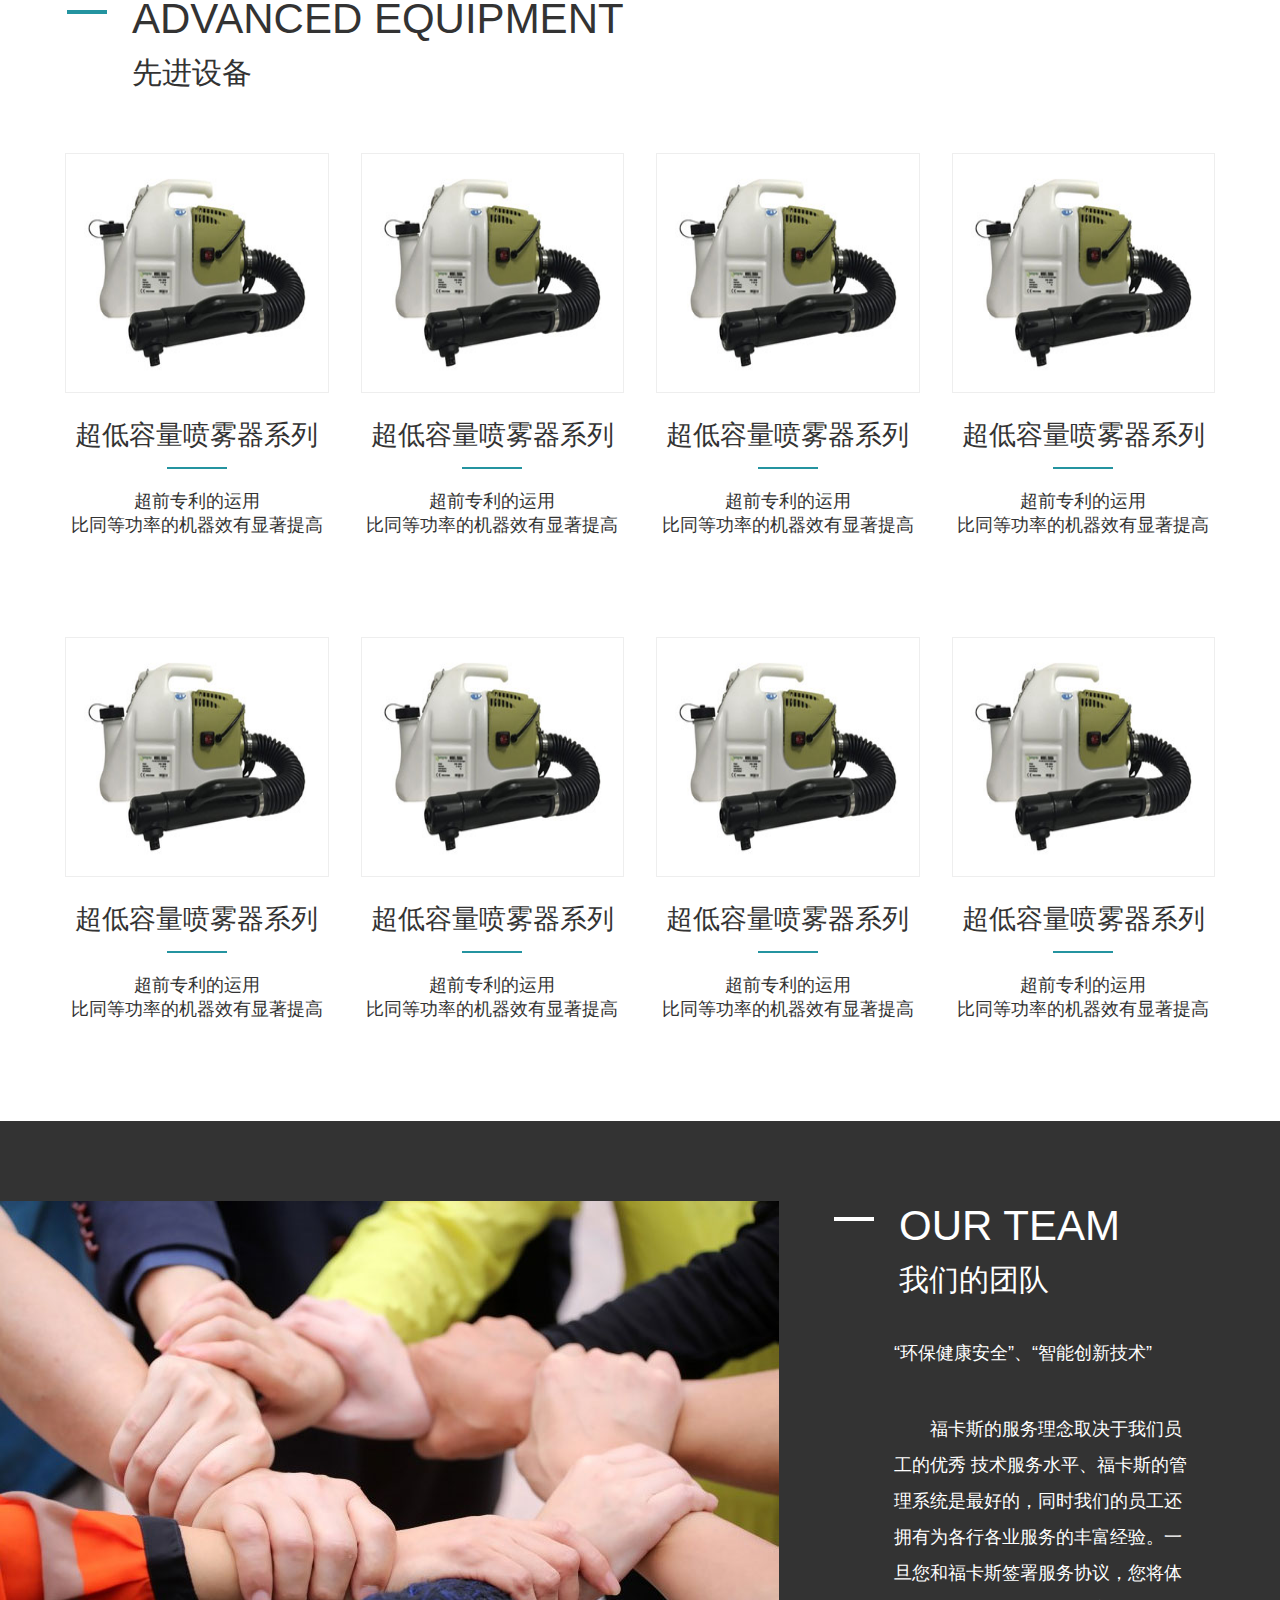
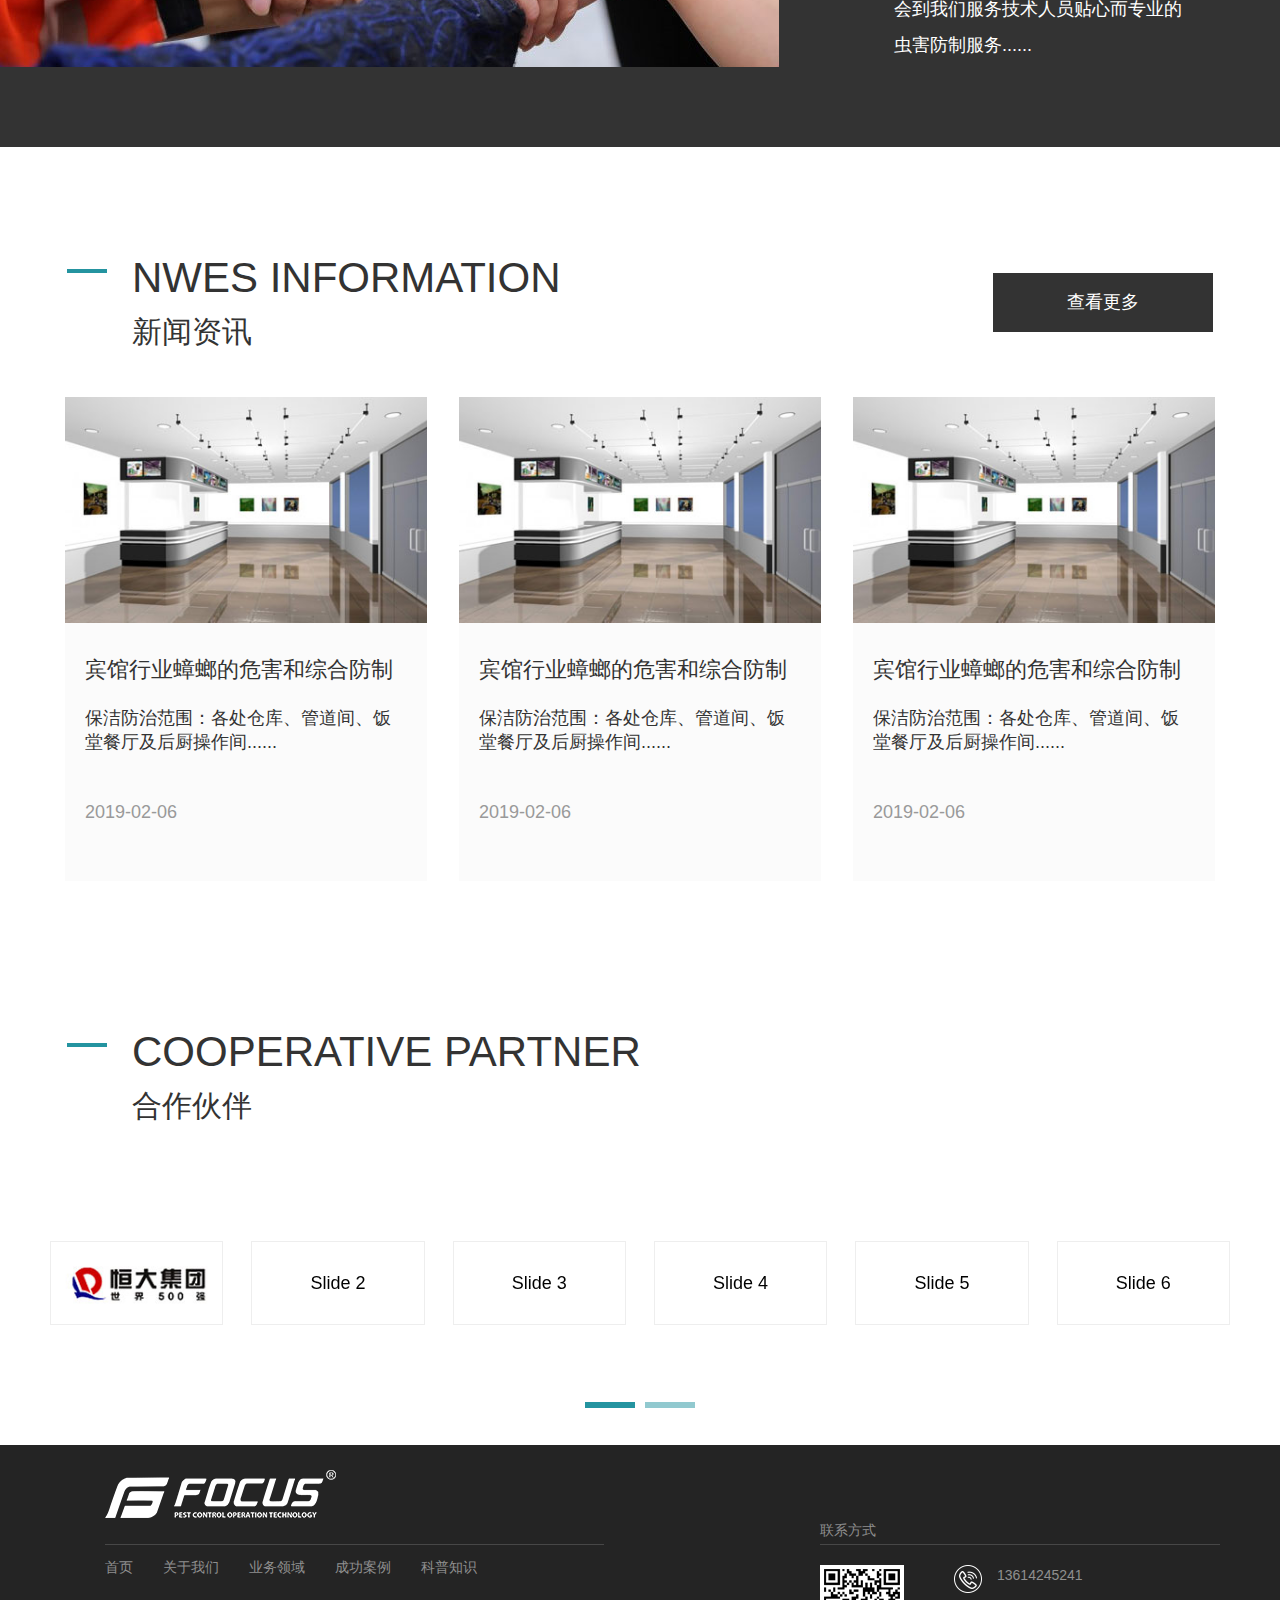
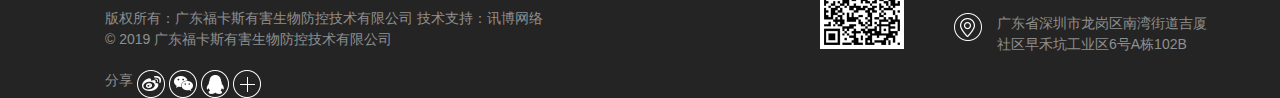
==== commit 758e1794: "添加banner滚动" ====
--- a/index.html
+++ b/index.html
@@ -29,9 +29,20 @@
 		</div>
 		<!-- banner -->
 		<div class="banner">
-			<a href="">
-				<img src="img/banner.jpg" alt="">
-			</a>
+			<div class="swiper-container">
+				<div class="swiper-wrapper">
+					<div class="swiper-slide"><a href="">
+							<img src="img/banner.jpg" alt="">
+						</a></div>
+					<div class="swiper-slide"><a href="">
+							<img src="img/banner.jpg" alt="">
+						</a></div>
+				</div>
+				<!-- Add Pagination -->
+				<div class="swiper-pagination"></div>
+			</div>
+			
+
 		</div>
 		<!-- 业务领域 -->
 		<section class="modbox area w1350">
@@ -355,7 +366,21 @@
 </html>
 <script src="js/swiper.min.js"></script>
 <script>
-	var swiper = new Swiper('.swiper-container', {
+	var bannerswiper = new Swiper('.banner .swiper-container', {
+		slidesPerView: 1,
+		// slidesPerGroup: 1,
+		// freeMode: true,
+		loop: true,
+		autoplay: {
+			delay: 2500,
+			disableOnInteraction: false,
+		},
+		pagination: {
+			el: '.swiper-pagination',
+			clickable: true,
+		},
+	});
+	var swiper = new Swiper('.friend .swiper-container', {
 		slidesPerView: 6,
 		slidesPerGroup: 6,
 		spaceBetween: 28,
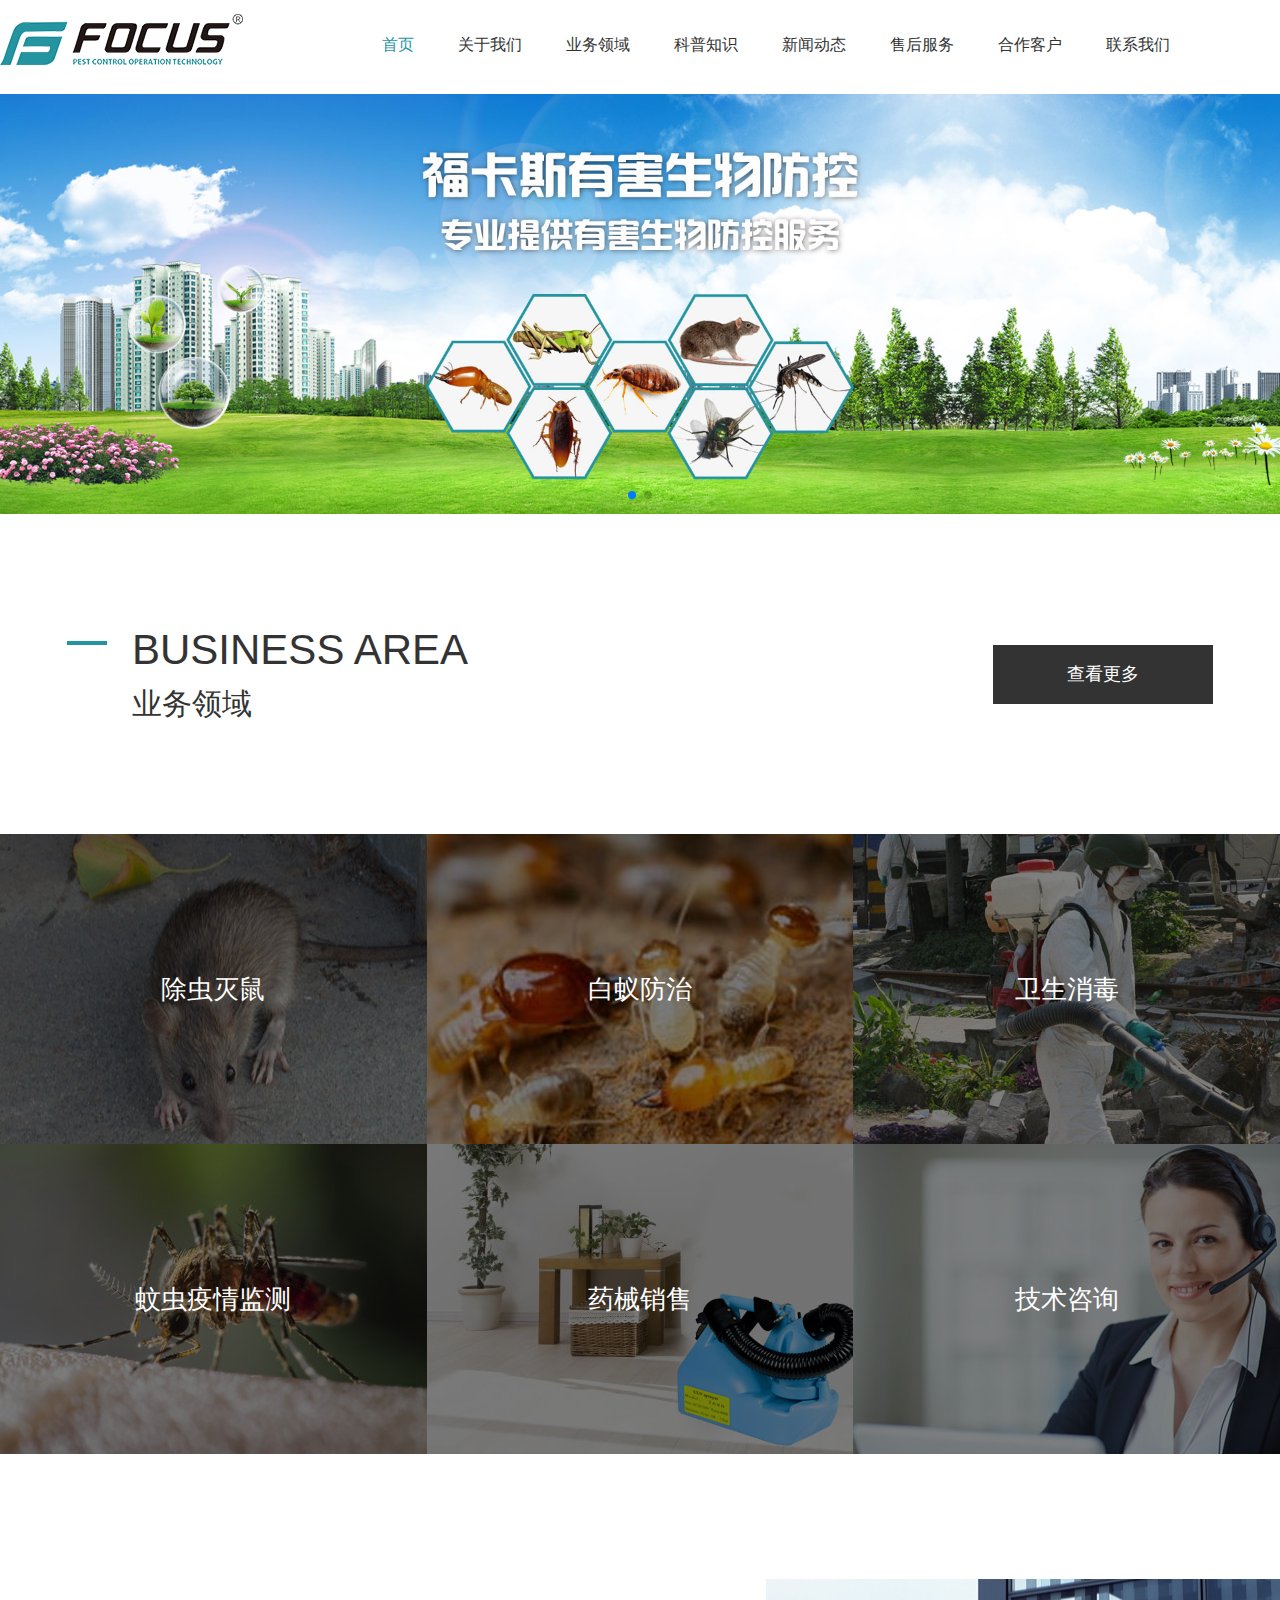
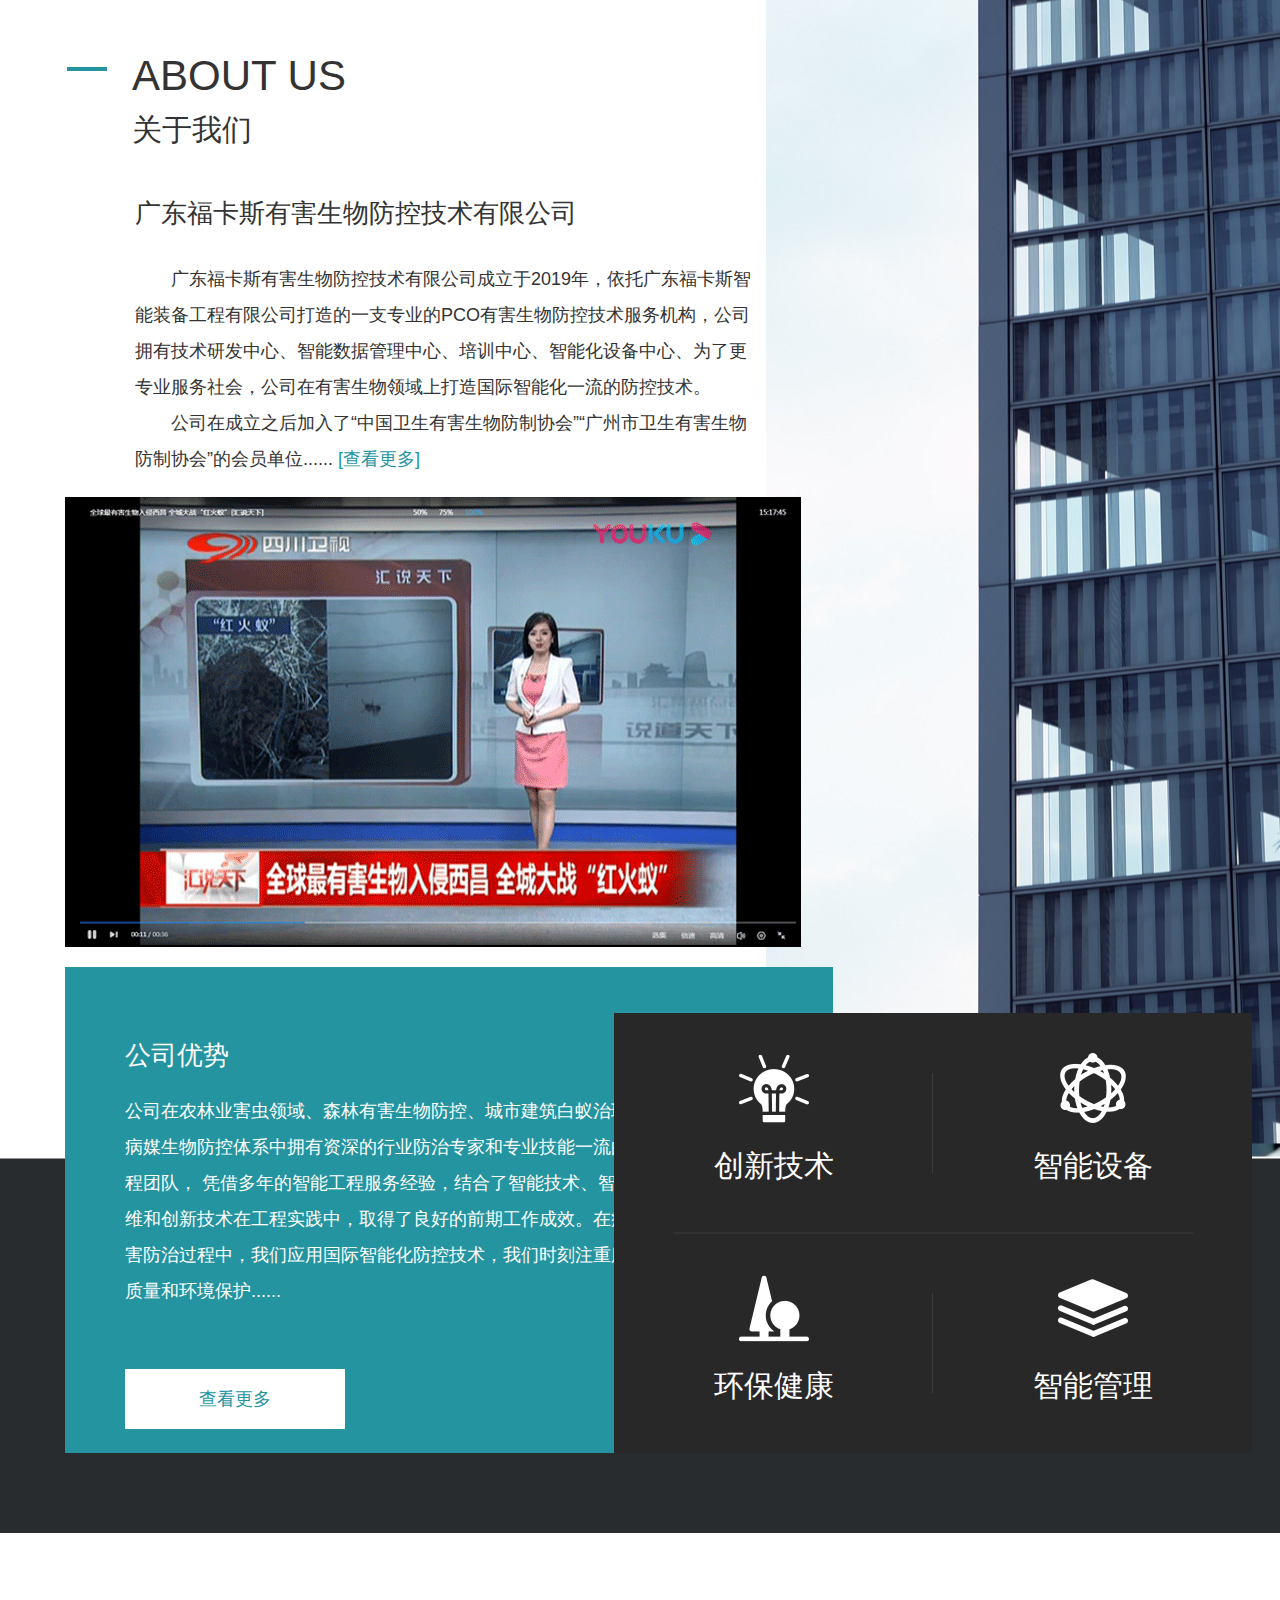
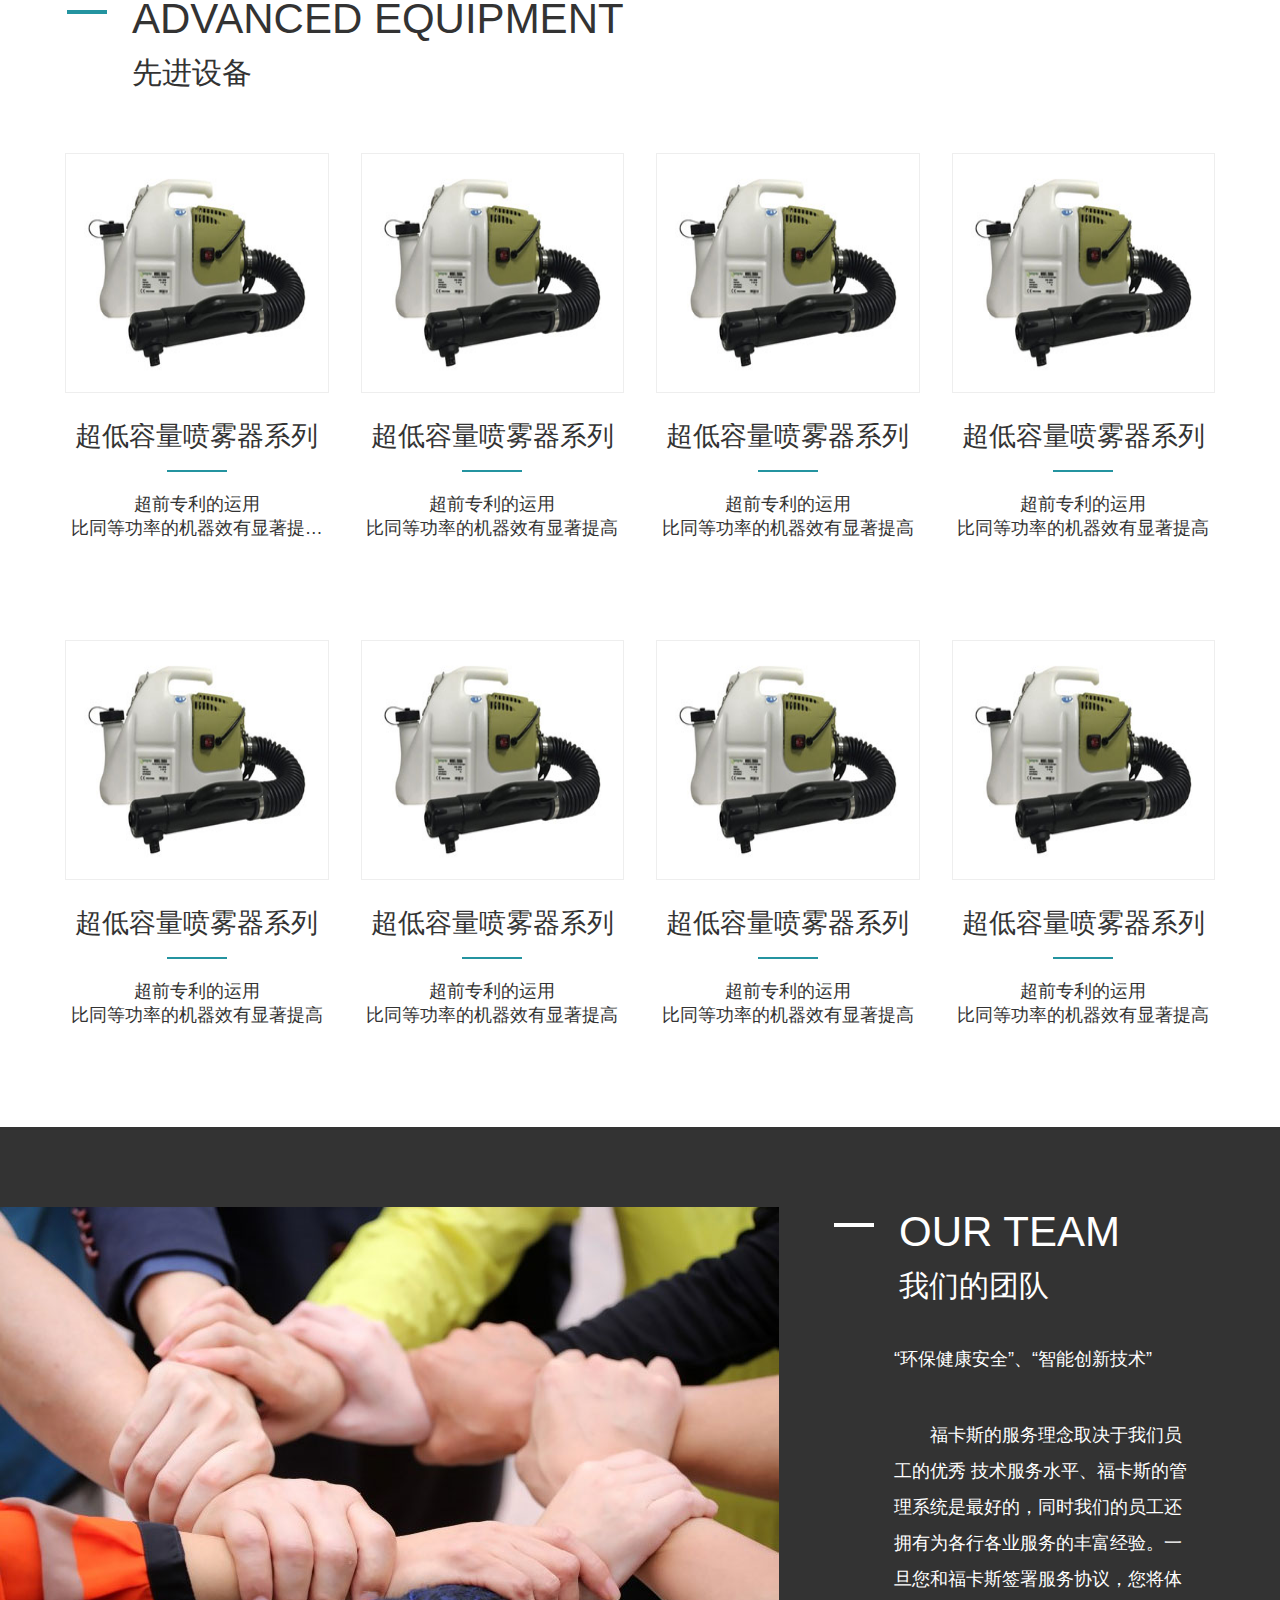
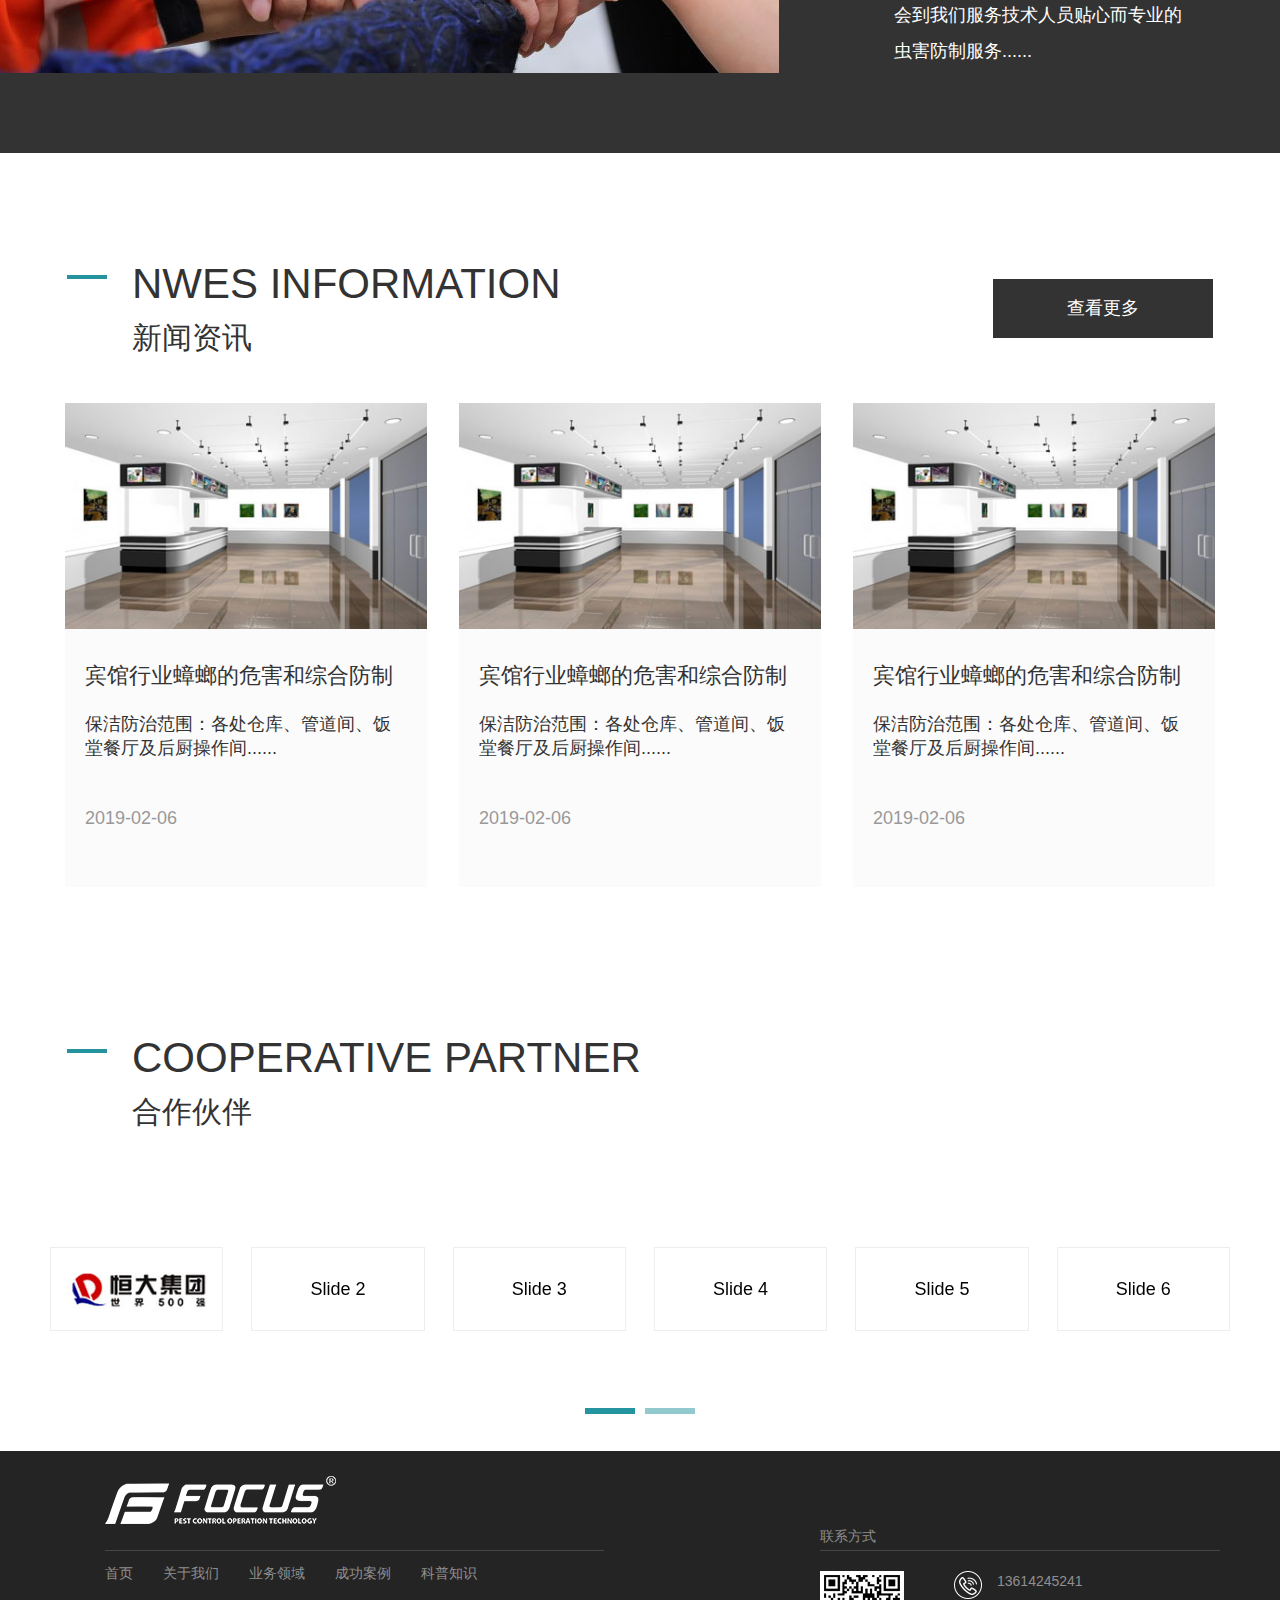
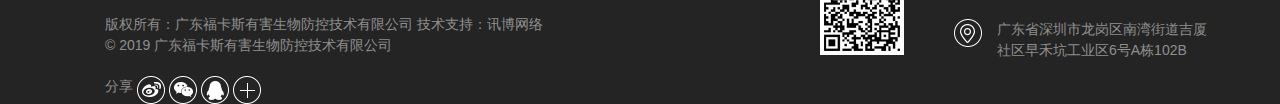
==== commit 968e2347: "1，添加鼠标滑动效果" ====
--- a/index.html
+++ b/index.html
@@ -158,7 +158,7 @@
 							</div>
 							<div class="name">超低容量喷雾器系列</div>
 							<div class="line"></div>
-							<div>超前专利的运用<br>比同等功率的机器效有显著提高</div>
+							<div>超前专利的运用<br>比同等功率的机器效有显著提高比同等功率的机器效有显著提高</div>
 						</a>
 					</li>
 					<li>
--- a/css/base.css
+++ b/css/base.css
@@ -164,11 +164,16 @@
 .equlist li a .name {
 	font-size: 27px;
 	margin-top: 30px;
+	overflow: hidden;
+	text-overflow: inherit;
+	white-space: nowrap;
+	line-height: 1;
 }
 
 .equlist li a .imgbox {
 	border: 1px solid #eee;
 	height: 240px;
+	overflow: hidden;
 }
 
 .equlist li a .imgbox img {
@@ -176,6 +181,7 @@
 	max-height: 100%;
 	max-width: 100%;
 	margin: 0 auto;
+	transition: .3s all;
 }
 
 .equlist li a .line {
@@ -185,7 +191,14 @@
 	width: 60px;
 	background: #2494A0;
 }
-
+.equlist li a .line+div{
+	overflow: hidden;
+	text-overflow: ellipsis;
+	display: -webkit-box;
+	-webkit-line-clamp:2;
+	line-clamp: 2;
+	-webkit-box-orient: vertical;
+}
 .page {
 	text-align: center;
 	font-size: 14px;
@@ -222,42 +235,51 @@
 	margin: 60px 65px 80px;
 }
 
-.knowledgelist .flex,.newlist .flex {
+.knowledgelist .flex,
+.newlist .flex {
 	padding: 40px 0;
 	border-bottom: 1px solid #eee;
 	color: #666;
 	font-size: 16px;
 	line-height: 28px;
 
-}.newlist .flex{
+}
+
+.newlist .flex {
 	padding: 80px 0;
 }
 
-.knowledgelist .flex .imgbox,.newlist .flex .imgbox {
+.knowledgelist .flex .imgbox,
+.newlist .flex .imgbox {
 	width: 302px;
 	margin-right: 30px;
 }
-.newlist{
+
+.newlist {
 	margin: 60px 65px;
 }
-.newlist .flex .imgbox{
+
+.newlist .flex .imgbox {
 	width: 505px;
 }
 
 .knowledgelist .flex .name,
-.newlist .flex .name{
+.newlist .flex .name {
 	color: #333;
 	font-size: 24px;
 	overflow: hidden;
 	text-overflow: ellipsis;
+	white-space: nowrap;
 	margin-bottom: 25px;
 	margin-top: 15px;
 }
-.newlist .flex .name{
+
+.newlist .flex .name {
 	margin-top: 0;
 }
+
 .knowledgelist .flex p,
-.newlist .flex p{
+.newlist .flex p {
 	overflow: hidden;
 	text-overflow: ellipsis;
 	display: -webkit-box;
@@ -267,12 +289,13 @@
 }
 
 .knowledgelist .flex .time,
-.newlist .flex .time{
+.newlist .flex .time {
 	margin-top: 40px;
 	font-size: 18px;
 }
+
 .knowledgelist .flex .more,
-.newlist .flex .more{
+.newlist .flex .more {
 	color: #fff;
 	font-size: 16px;
 	line-height: 36px;
@@ -281,4 +304,4 @@
 	display: block;
 	text-align: center;
 	margin-top: 30px;
-}+}
--- a/css/index.css
+++ b/css/index.css
@@ -37,7 +37,9 @@
 	line-height: 59px;
 	display: block;
 }
-
+.modbox .more:hover{
+	background: #2494a0;
+}
 .modbox.area .modbox-hd {
 	height: 320px;
 }
@@ -64,8 +66,11 @@
 	font-size: 26px;
 	text-align: center;
 	line-height: 310px;
-}
-
+	transition: all .3s;
+}
+.modbox.area .modbox-bd ul li:hover a .tip{
+	background: rgba(0, 0, 0, 0);
+}
 .aboutus {
 	margin-top: 125px;
 	background: url(../img/bg.png) no-repeat right center;
@@ -228,7 +233,9 @@
 	width: 25%;
 	padding: 0 16px;
 }
-
+.modbox.equipment .equlist li:hover .imgbox img{
+	transform: scale(1.1,1.1);
+}
 .ourteam {
 	background: #333;
 	color: #fff;
@@ -287,7 +294,14 @@
 	display: block;
 	background: #fbfbfb;
 }
-
+.modbox.news .newslist li a .imgbox{
+	overflow: hidden;
+}.modbox.news .newslist li a .imgbox img{
+transition: all .3s;
+}
+.modbox.news .newslist li:hover a .imgbox img{
+	transform: scale(1.1,1.1);
+}
 .modbox.news .newslist li a .info {
 	padding: 30px 20px 55px;
 	font-size: 18px;
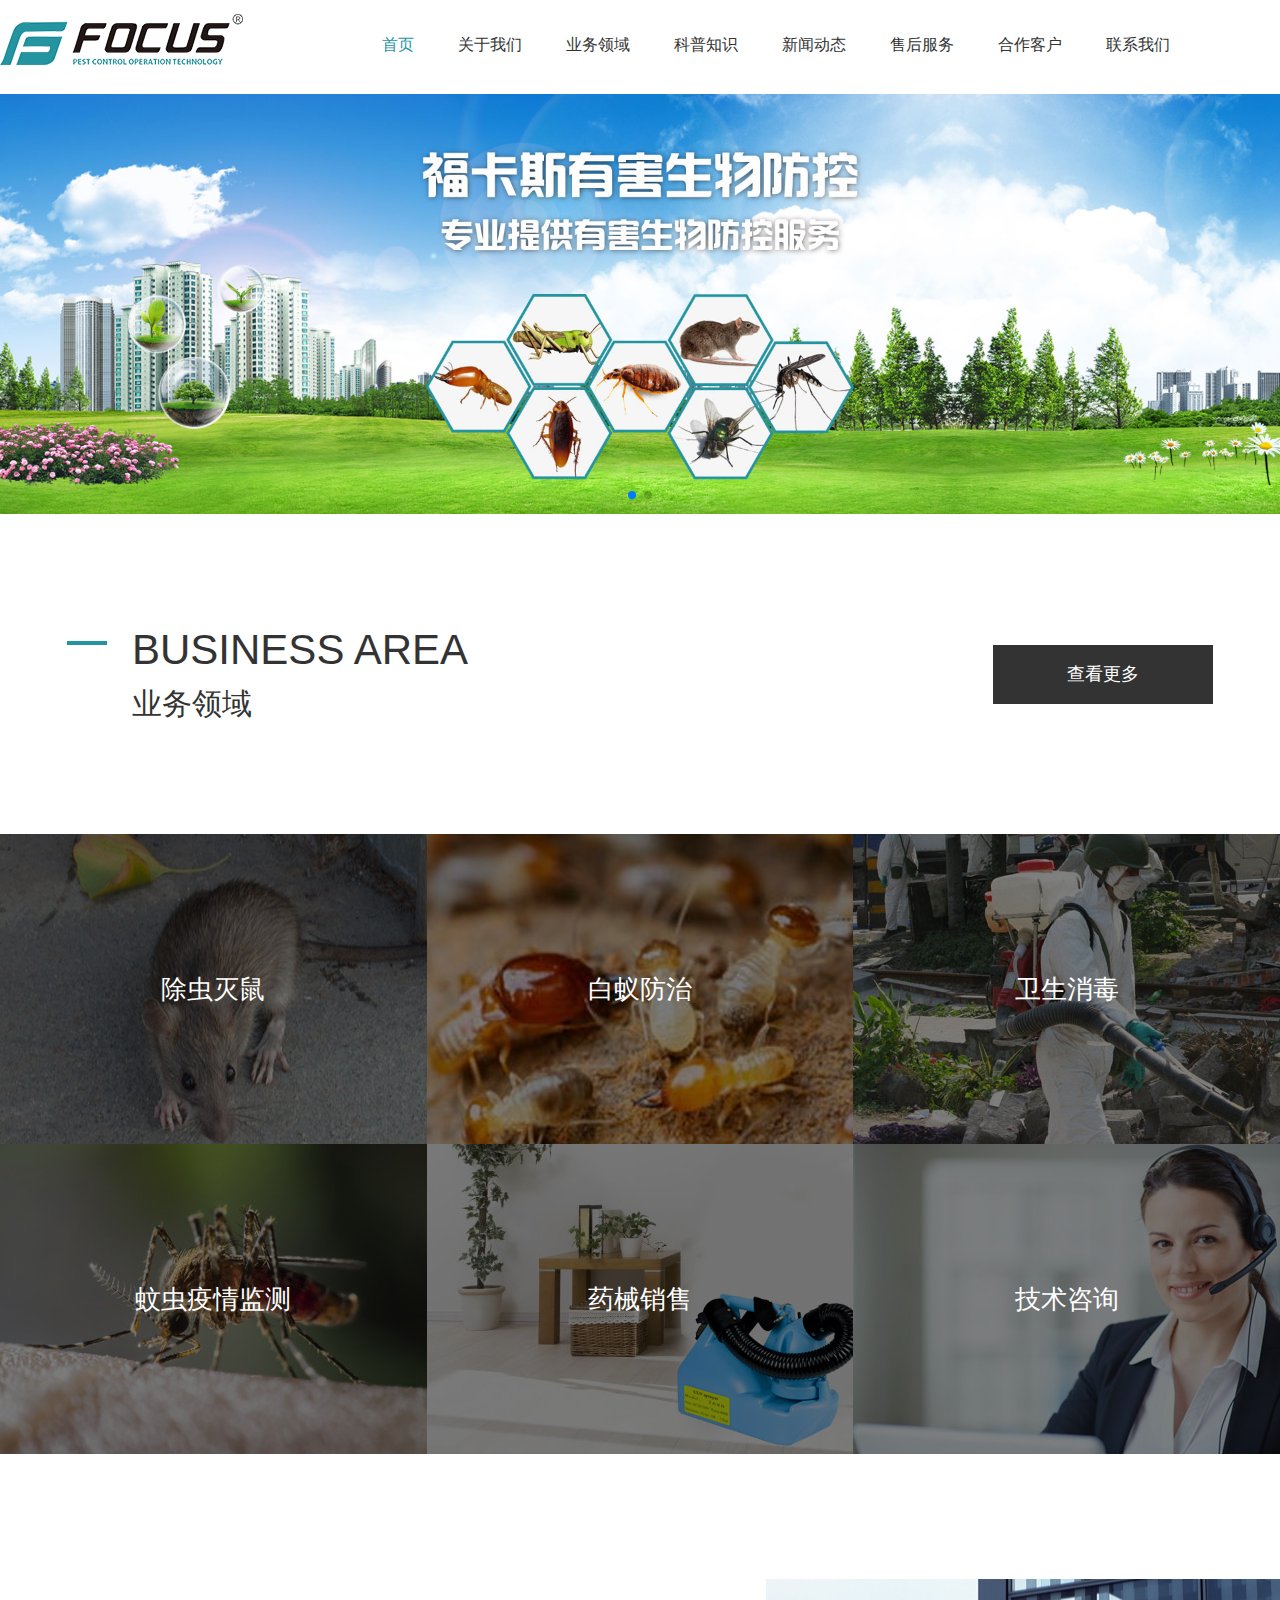
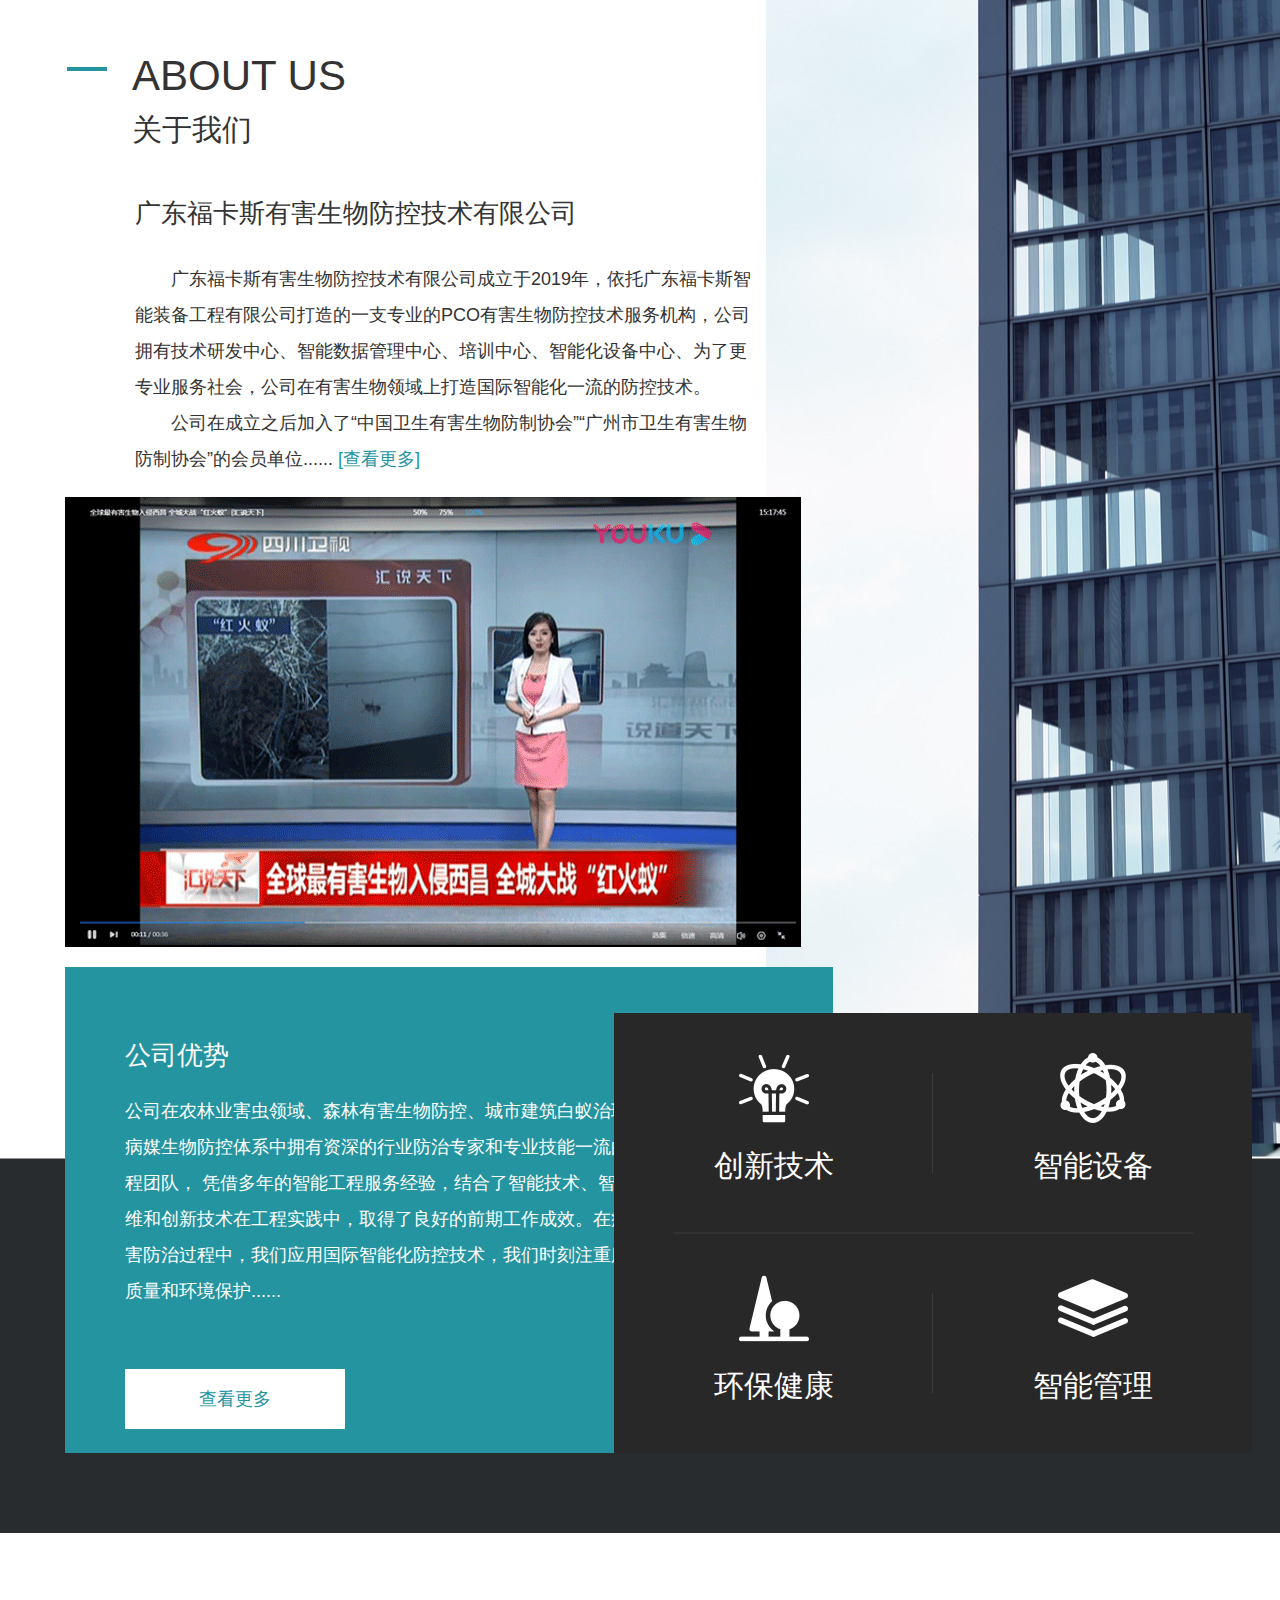
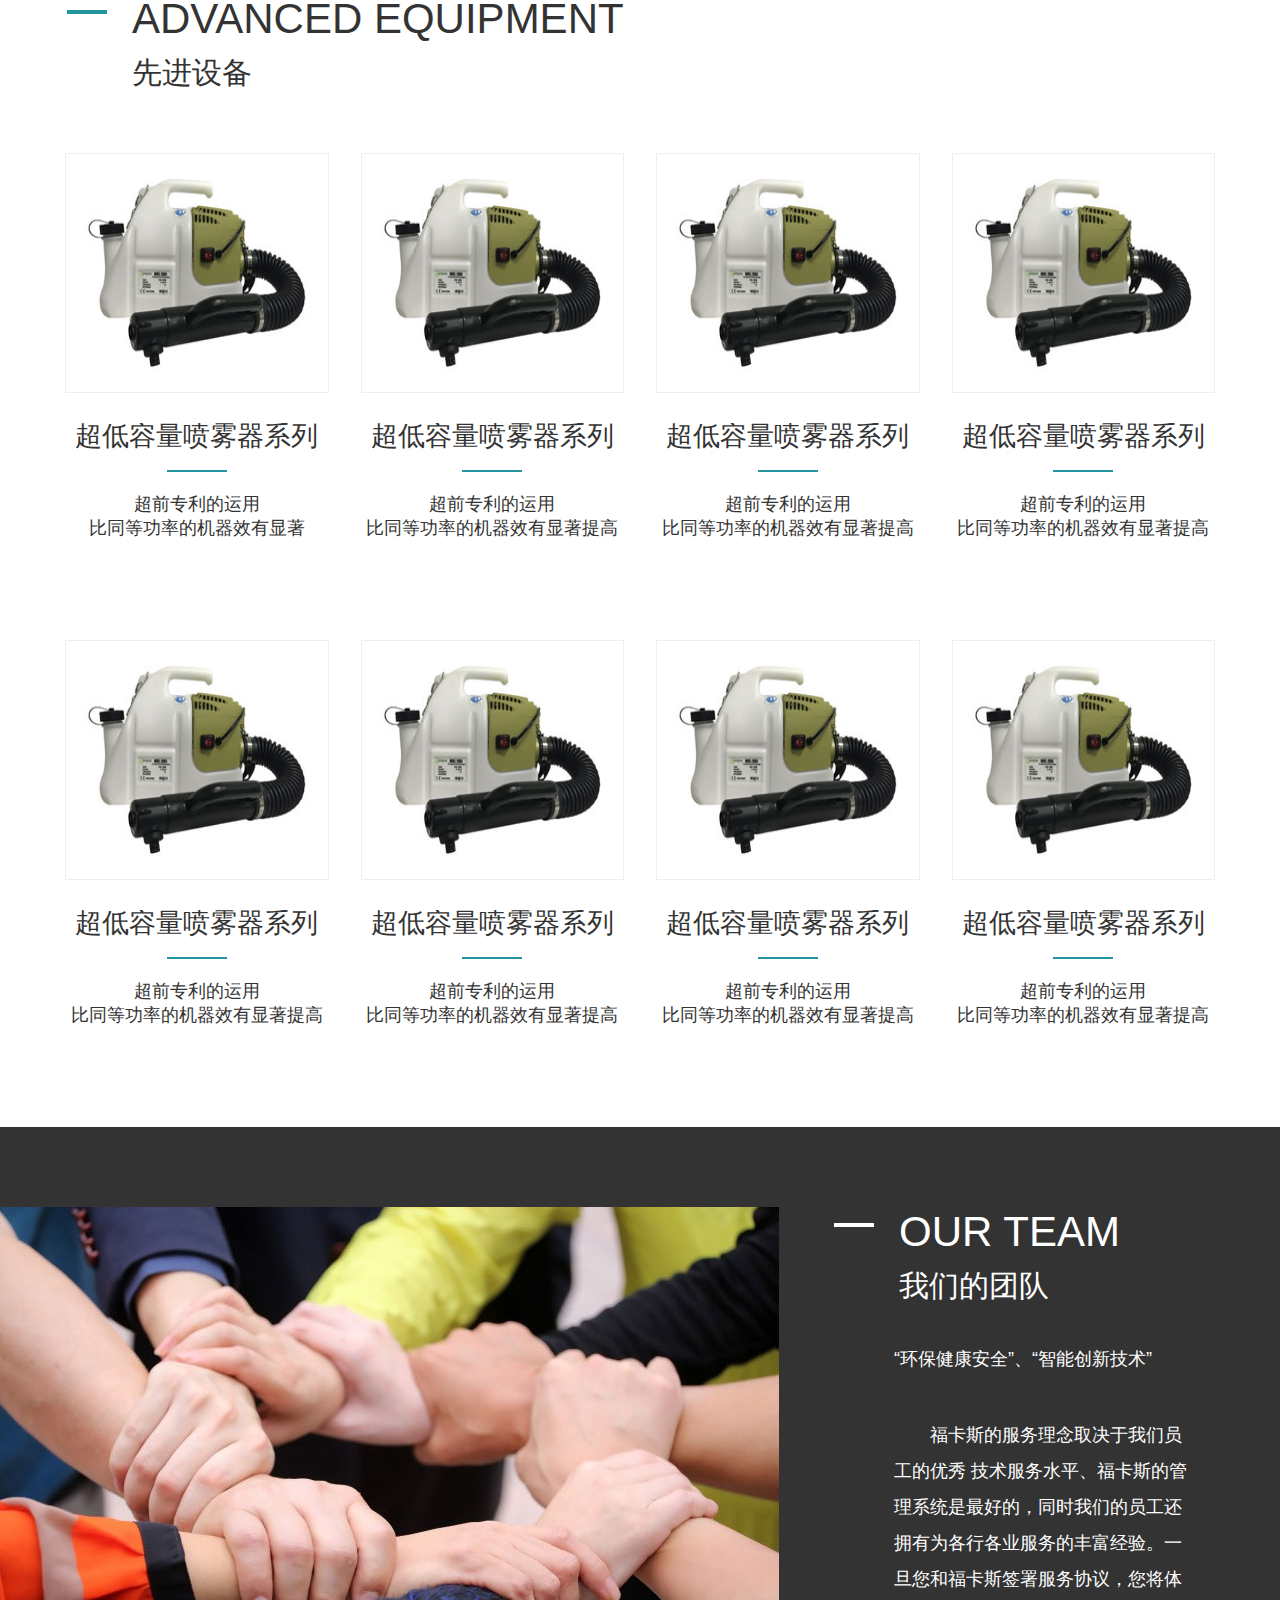
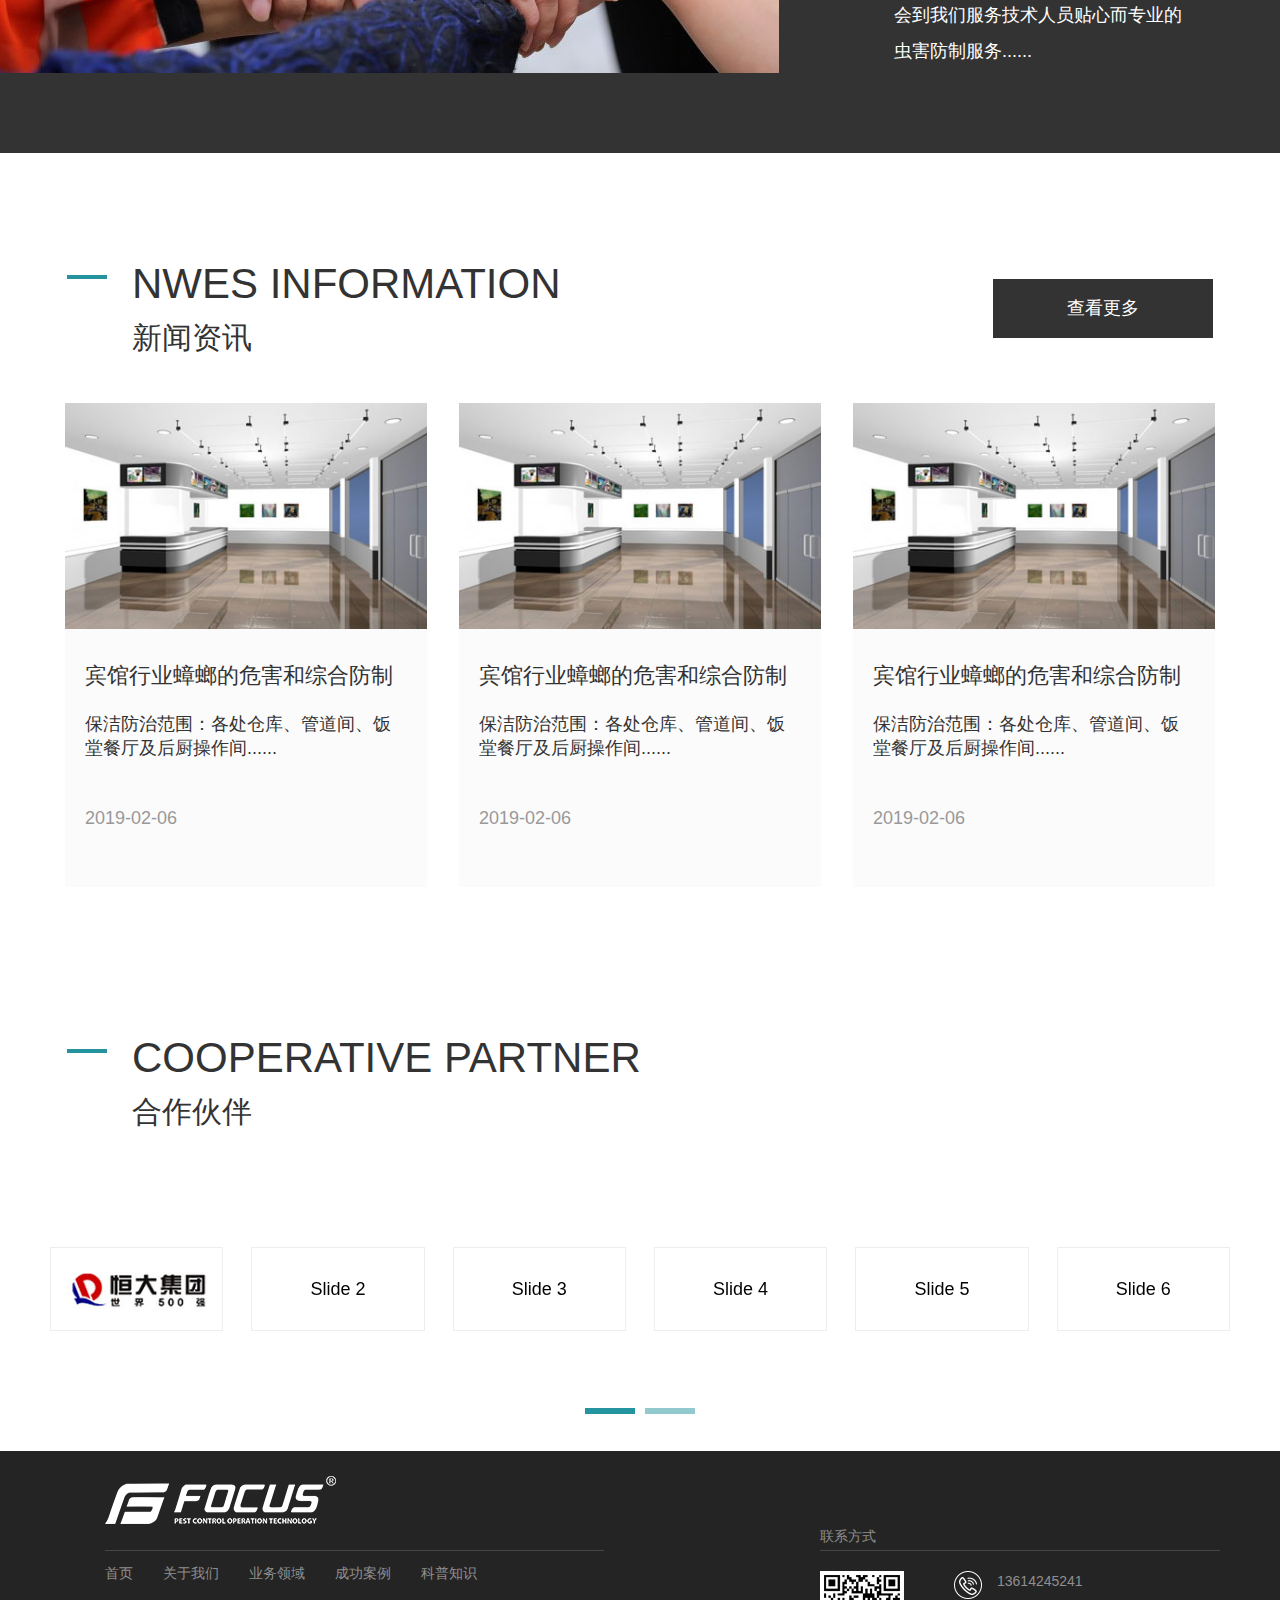
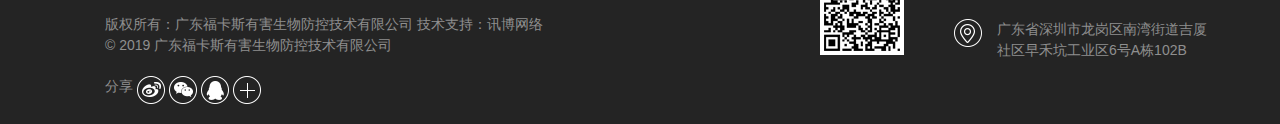
==== commit e372236d: "修改样式" ====
--- a/index.html
+++ b/index.html
@@ -158,7 +158,7 @@
 							</div>
 							<div class="name">超低容量喷雾器系列</div>
 							<div class="line"></div>
-							<div>超前专利的运用<br>比同等功率的机器效有显著提高比同等功率的机器效有显著提高</div>
+							<div>超前专利的运用<br>比同等功率的机器效有显著</div>
 						</a>
 					</li>
 					<li>
@@ -316,7 +316,6 @@
 						<div class="swiper-slide">Slide 9</div>
 						<div class="swiper-slide">Slide 10</div>
 					</div>
-					<!-- Add Pagination -->
 				</div>
 				<div class="swiper-pagination"></div>
 
--- a/css/base.css
+++ b/css/base.css
@@ -61,7 +61,7 @@
 .footer {
 	background: #242424;
 	color: #8f8f8f;
-	font-size: 14px;
+	font-size: 14px;padding-bottom: 20px;
 
 }
 
@@ -103,7 +103,7 @@
 
 .footer .rightpart {
 	float: right;
-	max-width: 400px;
+	width: 400px;
 }
 
 .footer .rightpart .title {
--- a/css/index.css
+++ b/css/index.css
@@ -118,6 +118,7 @@
 	position: relative;
 	height: 486px;
 	padding-left: 65px;
+	overflow: hidden;
 }
 
 .aboutus.modbox .modbox-ft .youshi {
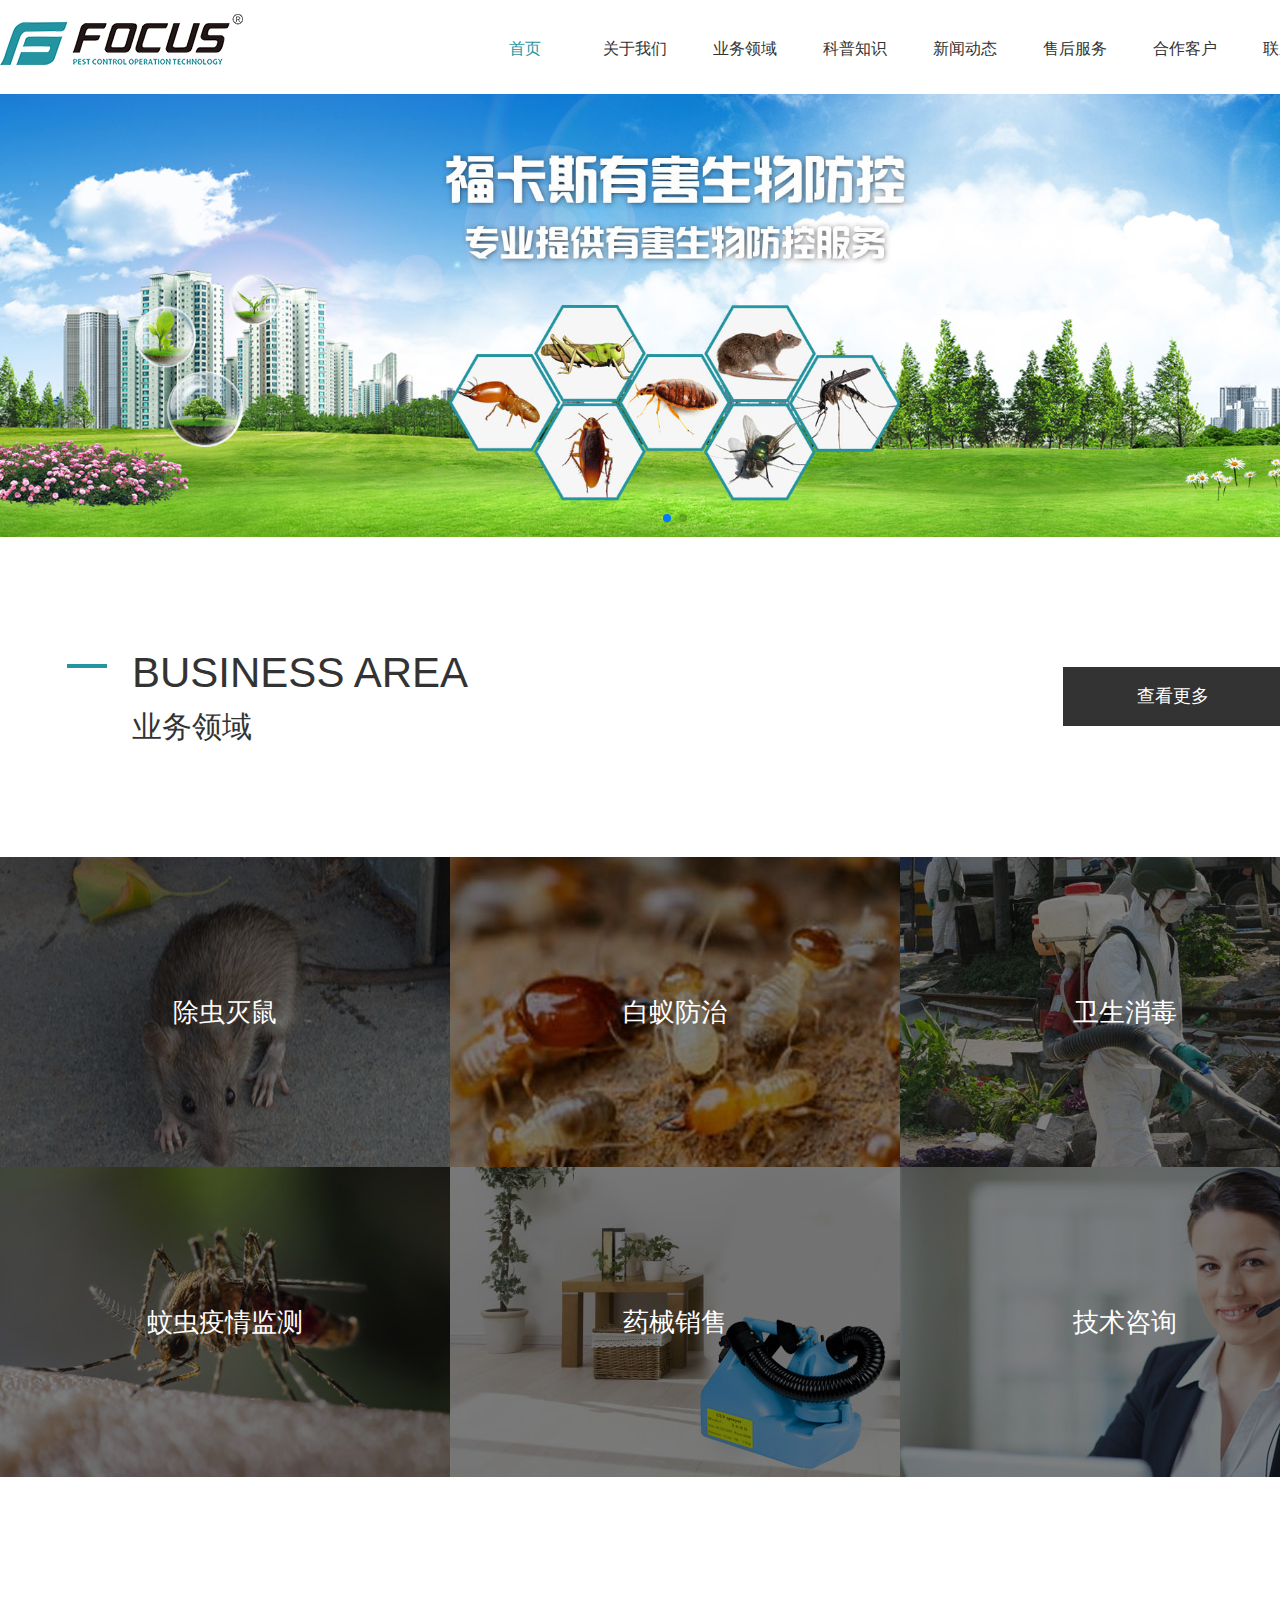
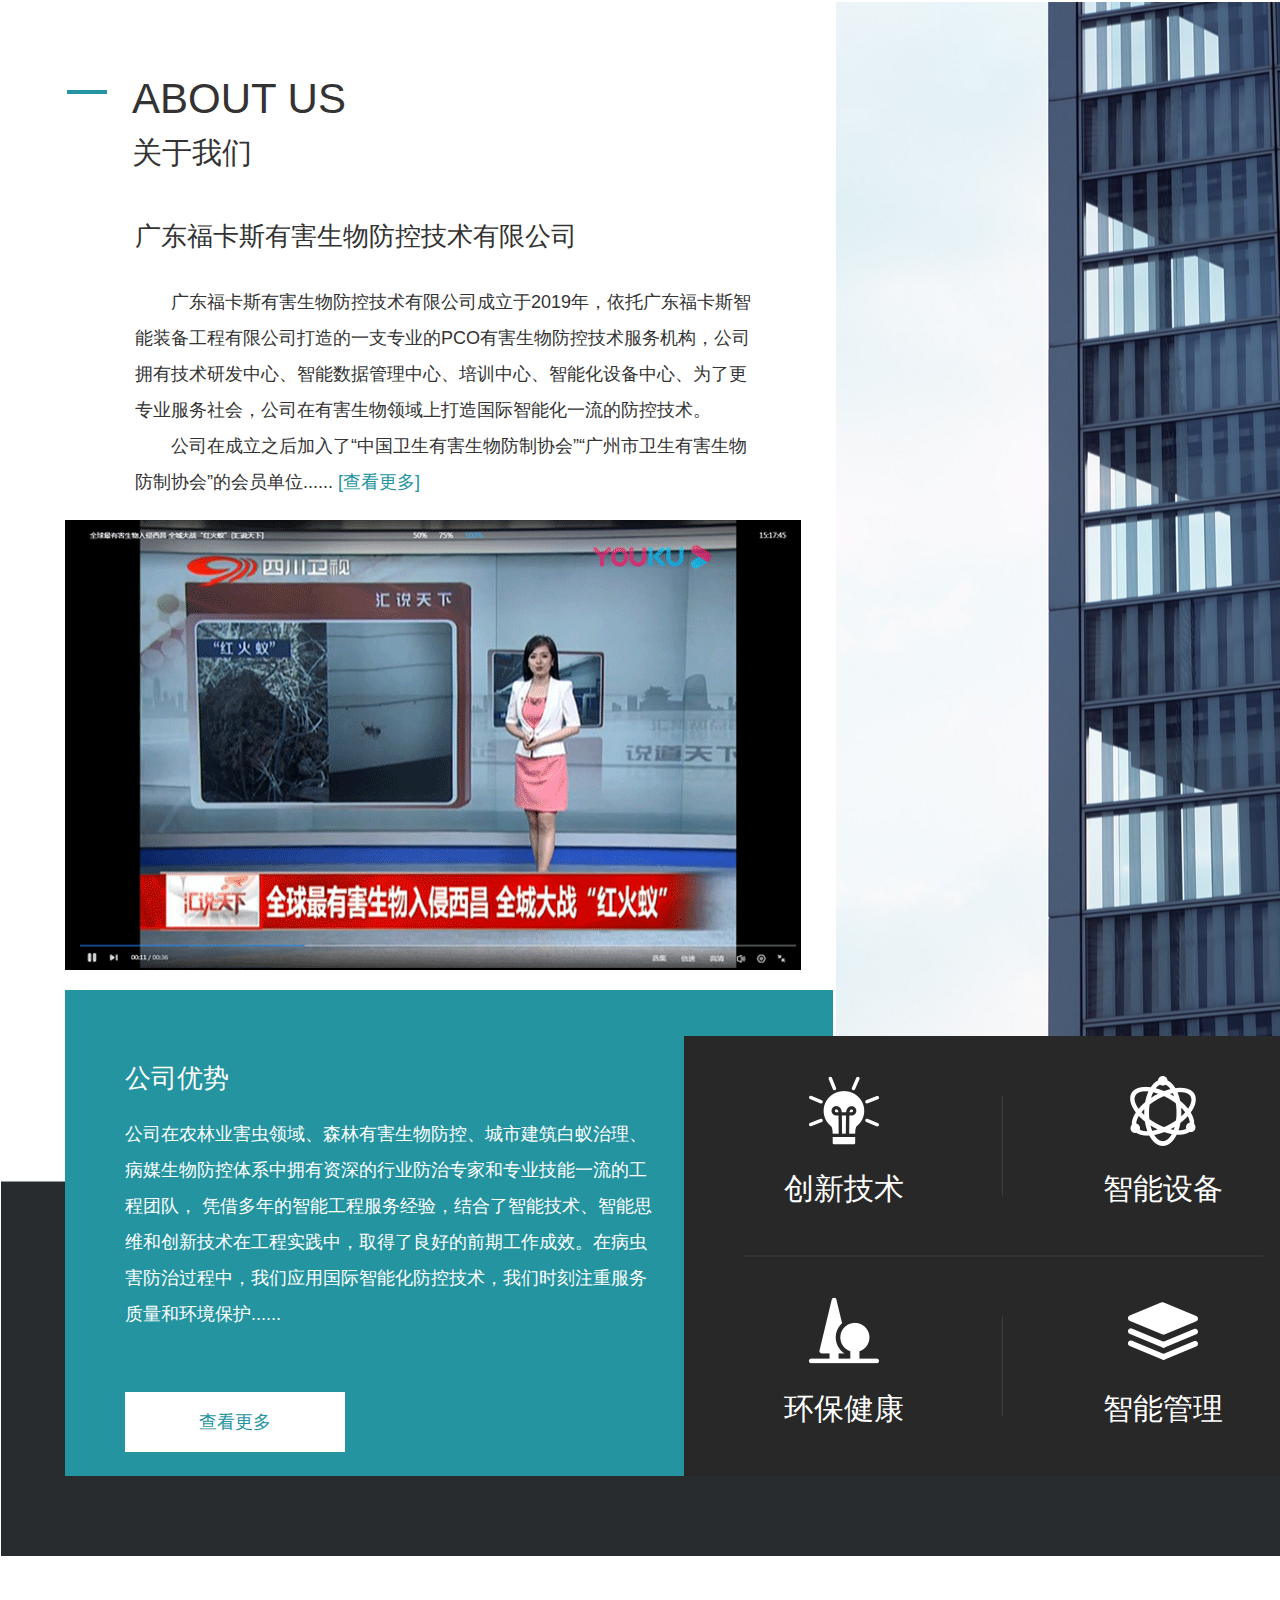
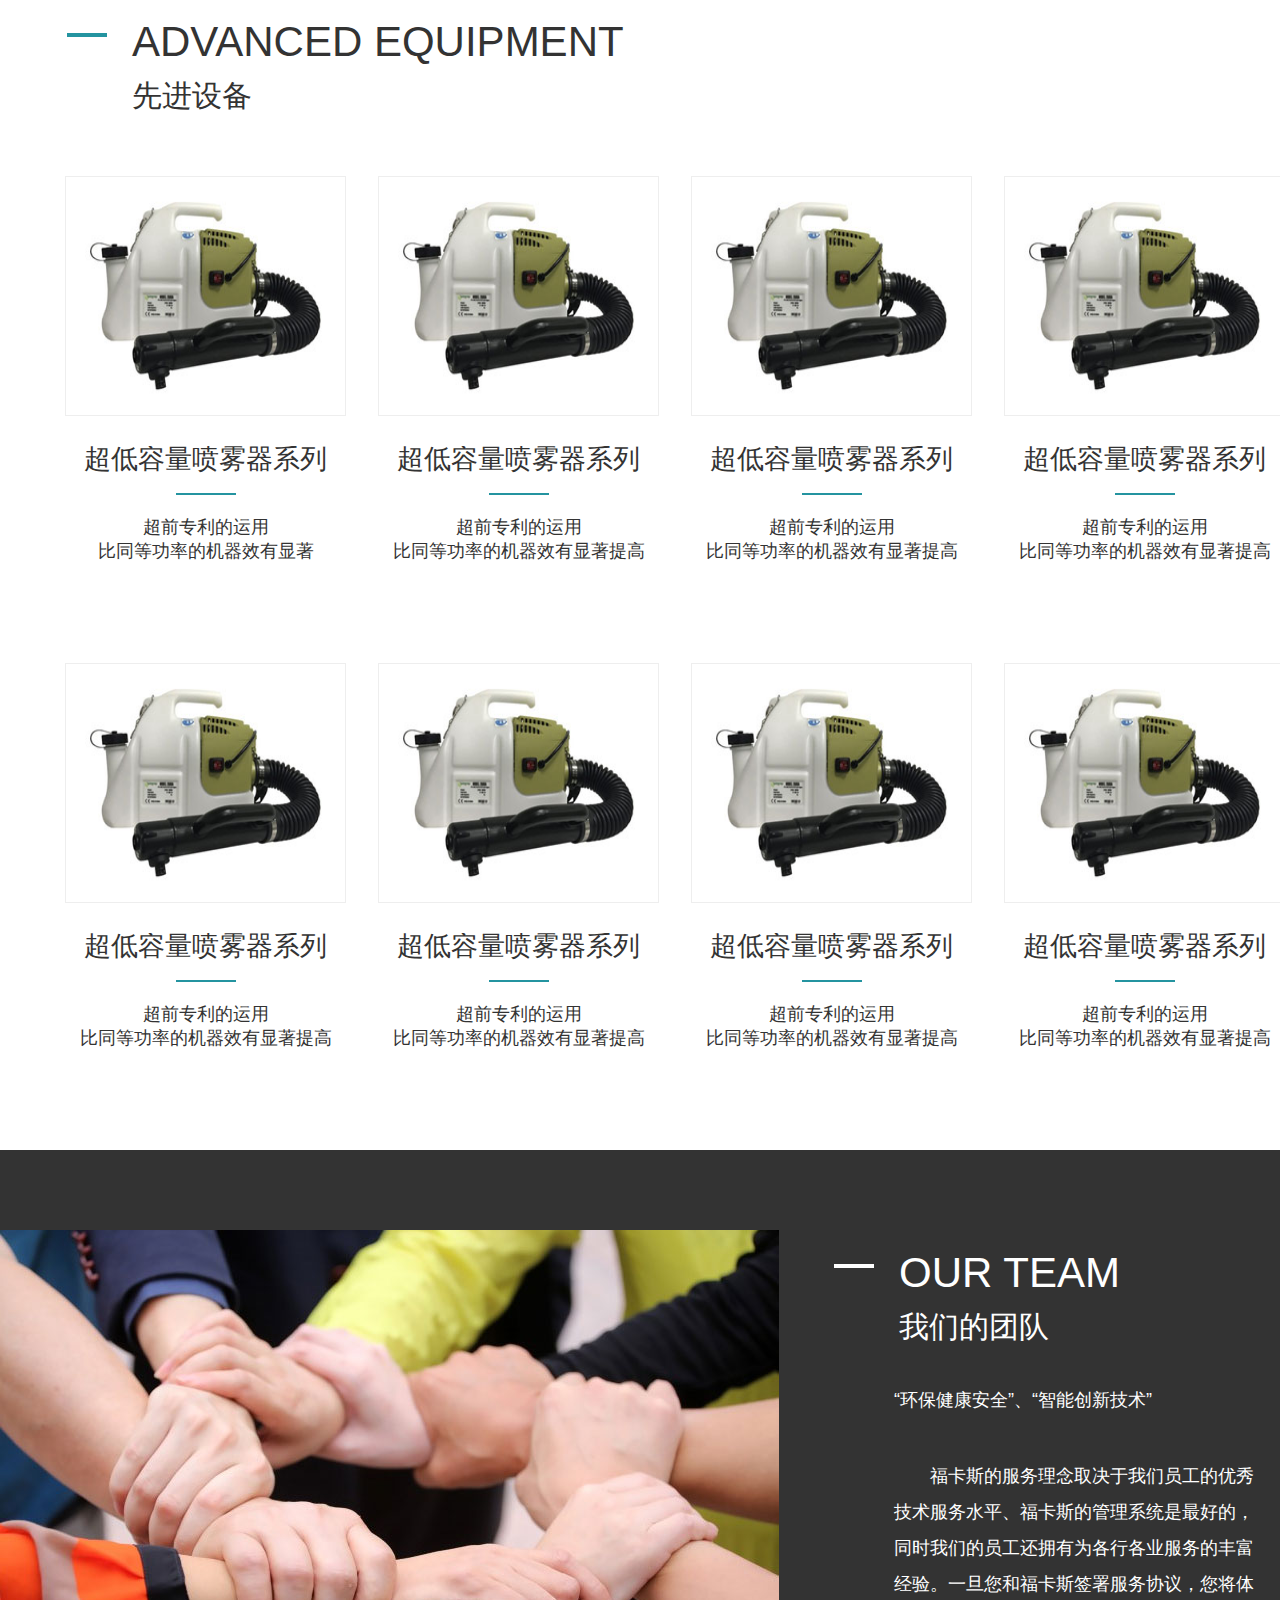
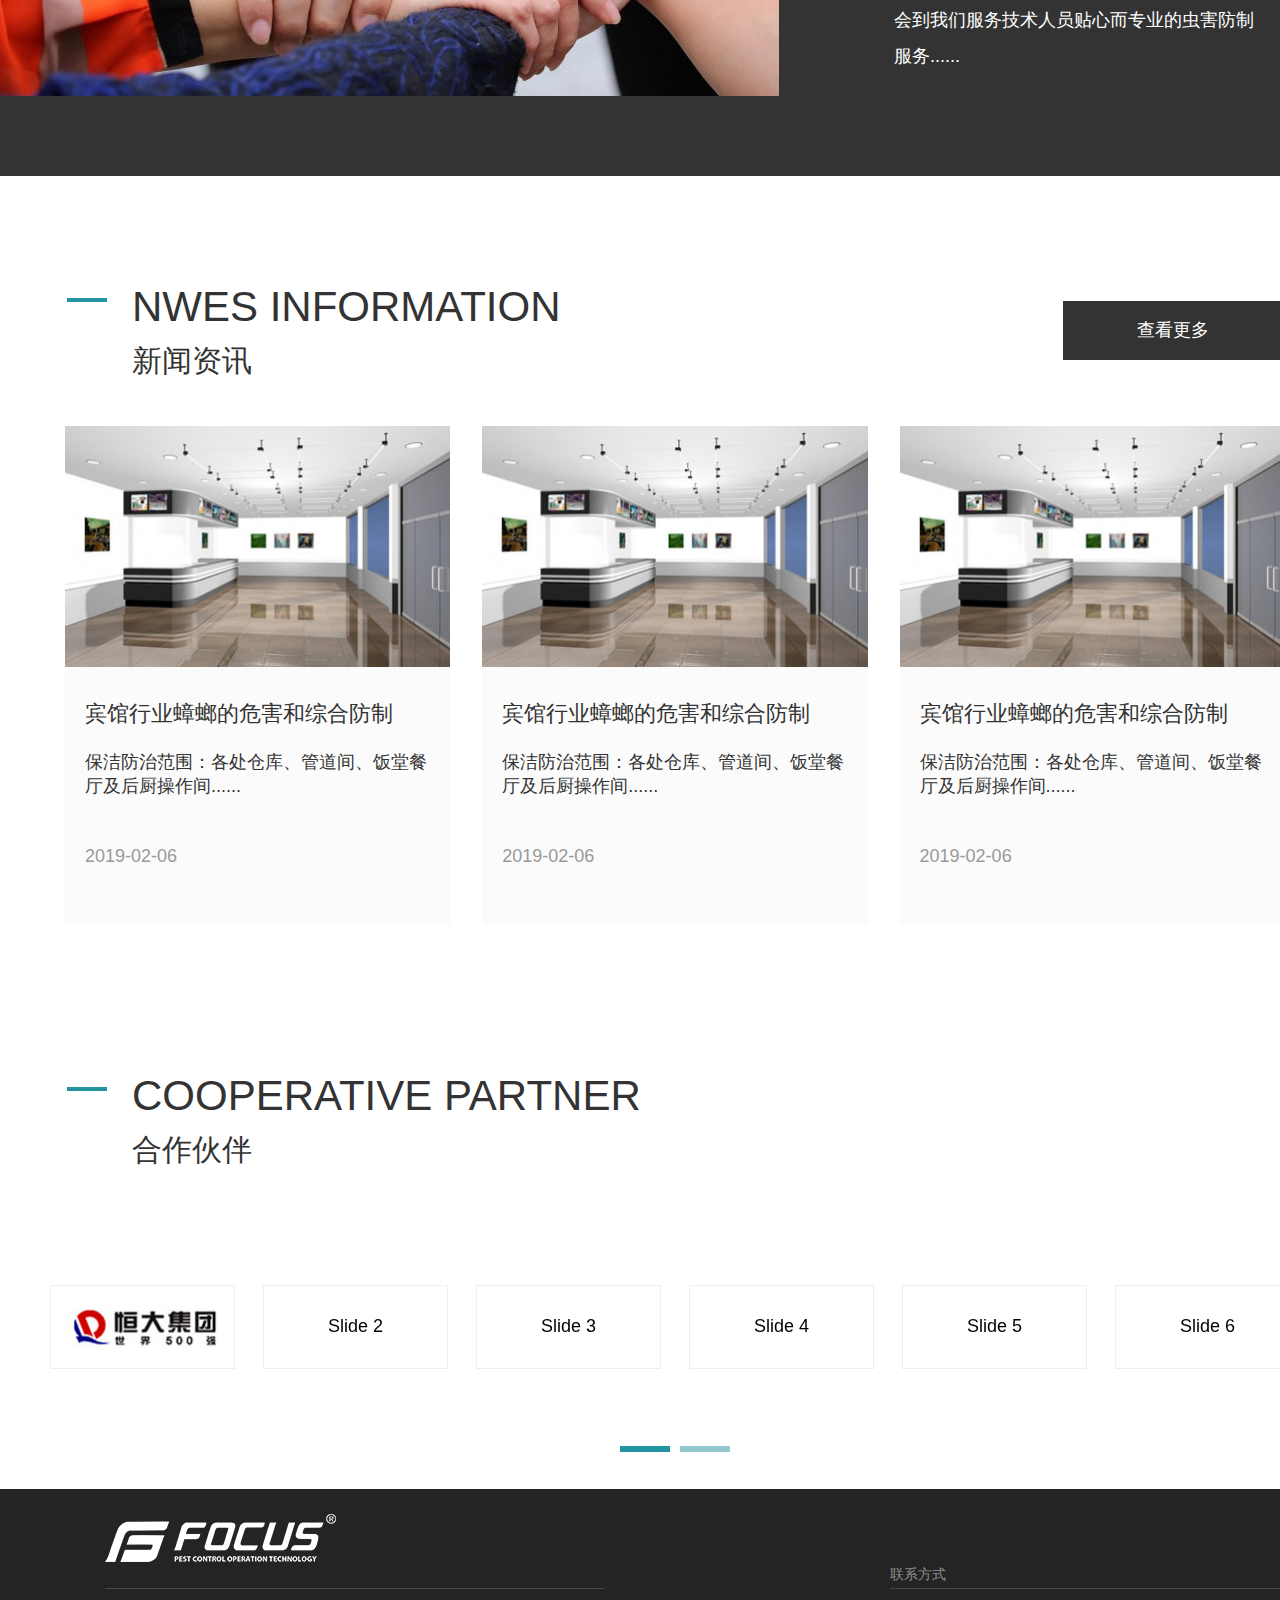
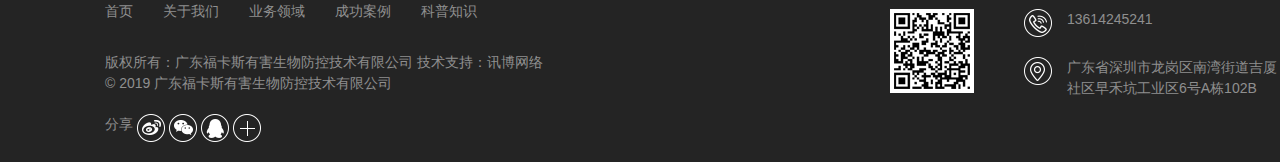
==== commit cc426658: "12" ====
--- a/index.html
+++ b/index.html
@@ -16,14 +16,61 @@
 				<ul>
 					<li>
 						<a href="" class="active">首页</a>
-					</li>
-					<li><a href="">关于我们</a></li>
-					<li><a href="">业务领域</a></li>
-					<li><a href="">科普知识</a></li>
-					<li><a href="">新闻动态</a></li>
-					<li><a href="">售后服务</a></li>
-					<li><a href="">合作客户</a></li>
-					<li><a href="">联系我们</a></li>
+						<ul class="submenu">
+							<li><a href="" class="active">首页</a></li>
+							<li><a href="">首页</a></li>
+							<li><a href="">首页</a></li>
+						</ul>
+					</li>
+					<li><a href="">关于我们</a>
+						<ul class="submenu">
+							<li><a href="">首页</a></li>
+							<li><a href="">首页</a></li>
+							<li><a href="">首页</a></li>
+						</ul>
+					</li>
+					<li><a href="">业务领域</a>
+						<ul class="submenu">
+							<li><a href="">首页</a></li>
+							<li><a href="">首页</a></li>
+							<li><a href="">首页</a></li>
+						</ul>
+					</li>
+					<li><a href="">科普知识</a>
+						<ul class="submenu">
+							<li><a href="">首页</a></li>
+							<li><a href="">首页</a></li>
+							<li><a href="">首页</a></li>
+						</ul>
+					</li>
+					<li><a href="">新闻动态</a>
+						<ul class="submenu">
+							<li><a href="">首页</a></li>
+							<li><a href="">首页</a></li>
+							<li><a href="">首页</a></li>
+						</ul>
+					</li>
+					<li><a href="">售后服务</a>
+						<ul class="submenu">
+							<li><a href="">首页</a></li>
+							<li><a href="">首页</a></li>
+							<li><a href="">首页</a></li>
+						</ul>
+					</li>
+					<li><a href="">合作客户</a>
+						<ul class="submenu">
+							<li><a href="">首页</a></li>
+							<li><a href="">首页</a></li>
+							<li><a href="">首页</a></li>
+						</ul>
+					</li>
+					<li><a href="">联系我们</a>
+						<ul class="submenu">
+							<li><a href="">首页</a></li>
+							<li><a href="">首页</a></li>
+							<li><a href="">首页</a></li>
+						</ul>
+					</li>
 				</ul>
 			</div>
 		</div>
@@ -41,7 +88,7 @@
 				<!-- Add Pagination -->
 				<div class="swiper-pagination"></div>
 			</div>
-			
+
 
 		</div>
 		<!-- 业务领域 -->
--- a/css/base.css
+++ b/css/base.css
@@ -6,7 +6,7 @@
 	width: 1350px;
 	margin-left: auto;
 	margin-right: auto;
-	max-width: 100%;
+	min-width: 1350px;
 }
 
 .mt20 {
@@ -28,30 +28,57 @@
 	padding-top: 14px;
 }
 
-.header>div ul {
+.header>div>ul {
 	float: right;
-	margin-right: 110px;
-}
-
-.header>div ul li {
+	margin-top: 4px;
+	/* margin-right: 110px; */
+}
+
+.header>div>ul>li {
 	float: left;
-
-}
-
-.header>div ul li+li {
-	margin-left: 44px;
-}
-
-.header>div ul li a {
+	position: relative;
+	width: 110px;
+	text-align: center;
+}
+.header>div>ul>li:hover .submenu{
+	display: block;
+}
+.header>div>ul>li+li {
+	/* margin-left: 44px; */
+}
+
+.header>div>ul>li a {
 	color: #333;
 	line-height: 90px;
 	font-size: 16px;
-}
-
-.header>div ul li a.active {
+	
+}
+
+.header>div>ul>li>a.active {
 	color: #2494a0;
 }
-
+.header>div .submenu{
+	position: absolute;
+	top: 90px;
+	left: 0;
+	right: 0;
+	z-index: 9999;
+	background: #fff;
+	display: none;
+	box-shadow: 0 6px 6px rgba(0,0,0,.3);
+}
+.header>div .submenu li,.header>div .submenu li a{
+	line-height: 60px;
+	display: block;
+}
+.header>div .submenu li a:hover,
+.header>div .submenu li a.active{
+	background: #2494a0;
+	color: #fff;
+}
+.banner{
+	min-width: 1350px;
+}
 .banner a,
 .banner img {
 	display: block;
@@ -62,6 +89,7 @@
 	background: #242424;
 	color: #8f8f8f;
 	font-size: 14px;padding-bottom: 20px;
+	min-width: 1350px;
 
 }
 
--- a/css/index.css
+++ b/css/index.css
@@ -53,6 +53,7 @@
 .modbox.area .modbox-bd ul li img {
 	display: block;
 	position: relative;
+	width: 100%;
 }
 
 .modbox.area .modbox-bd ul li a .tip {
